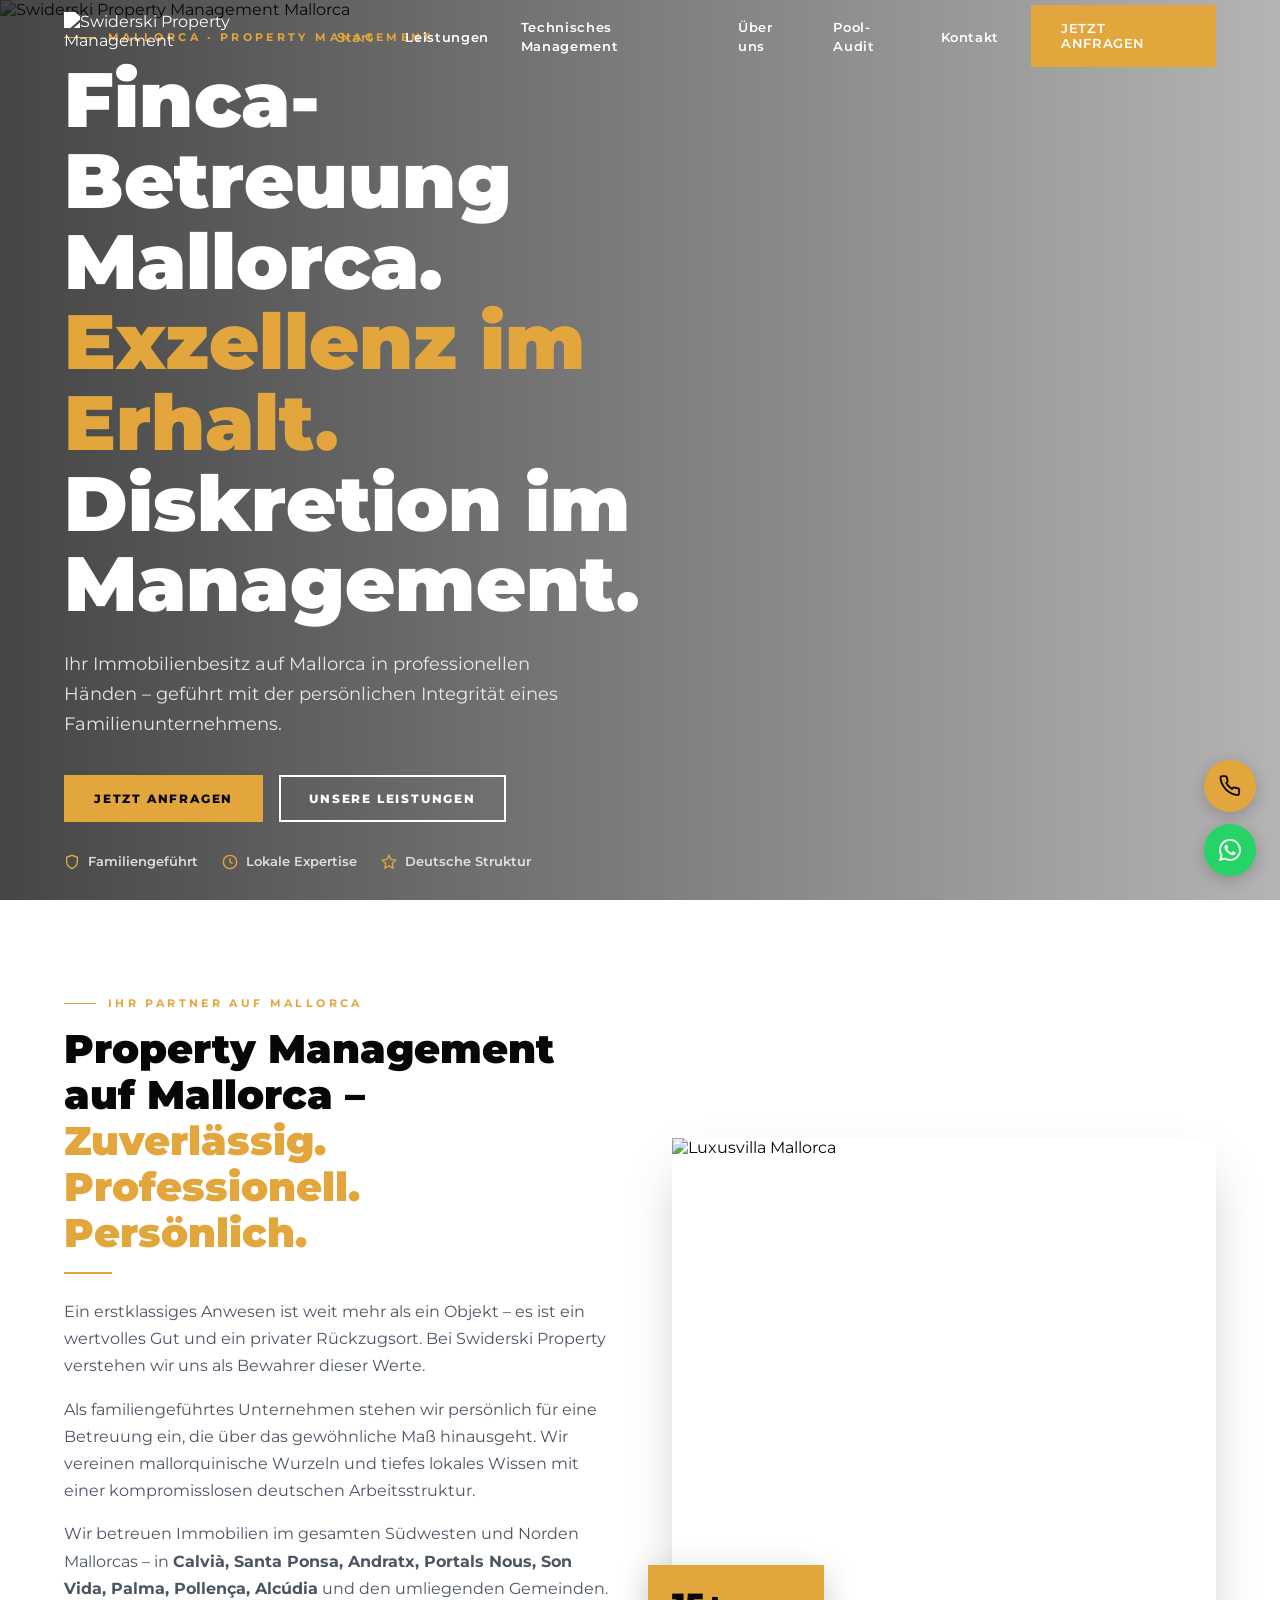
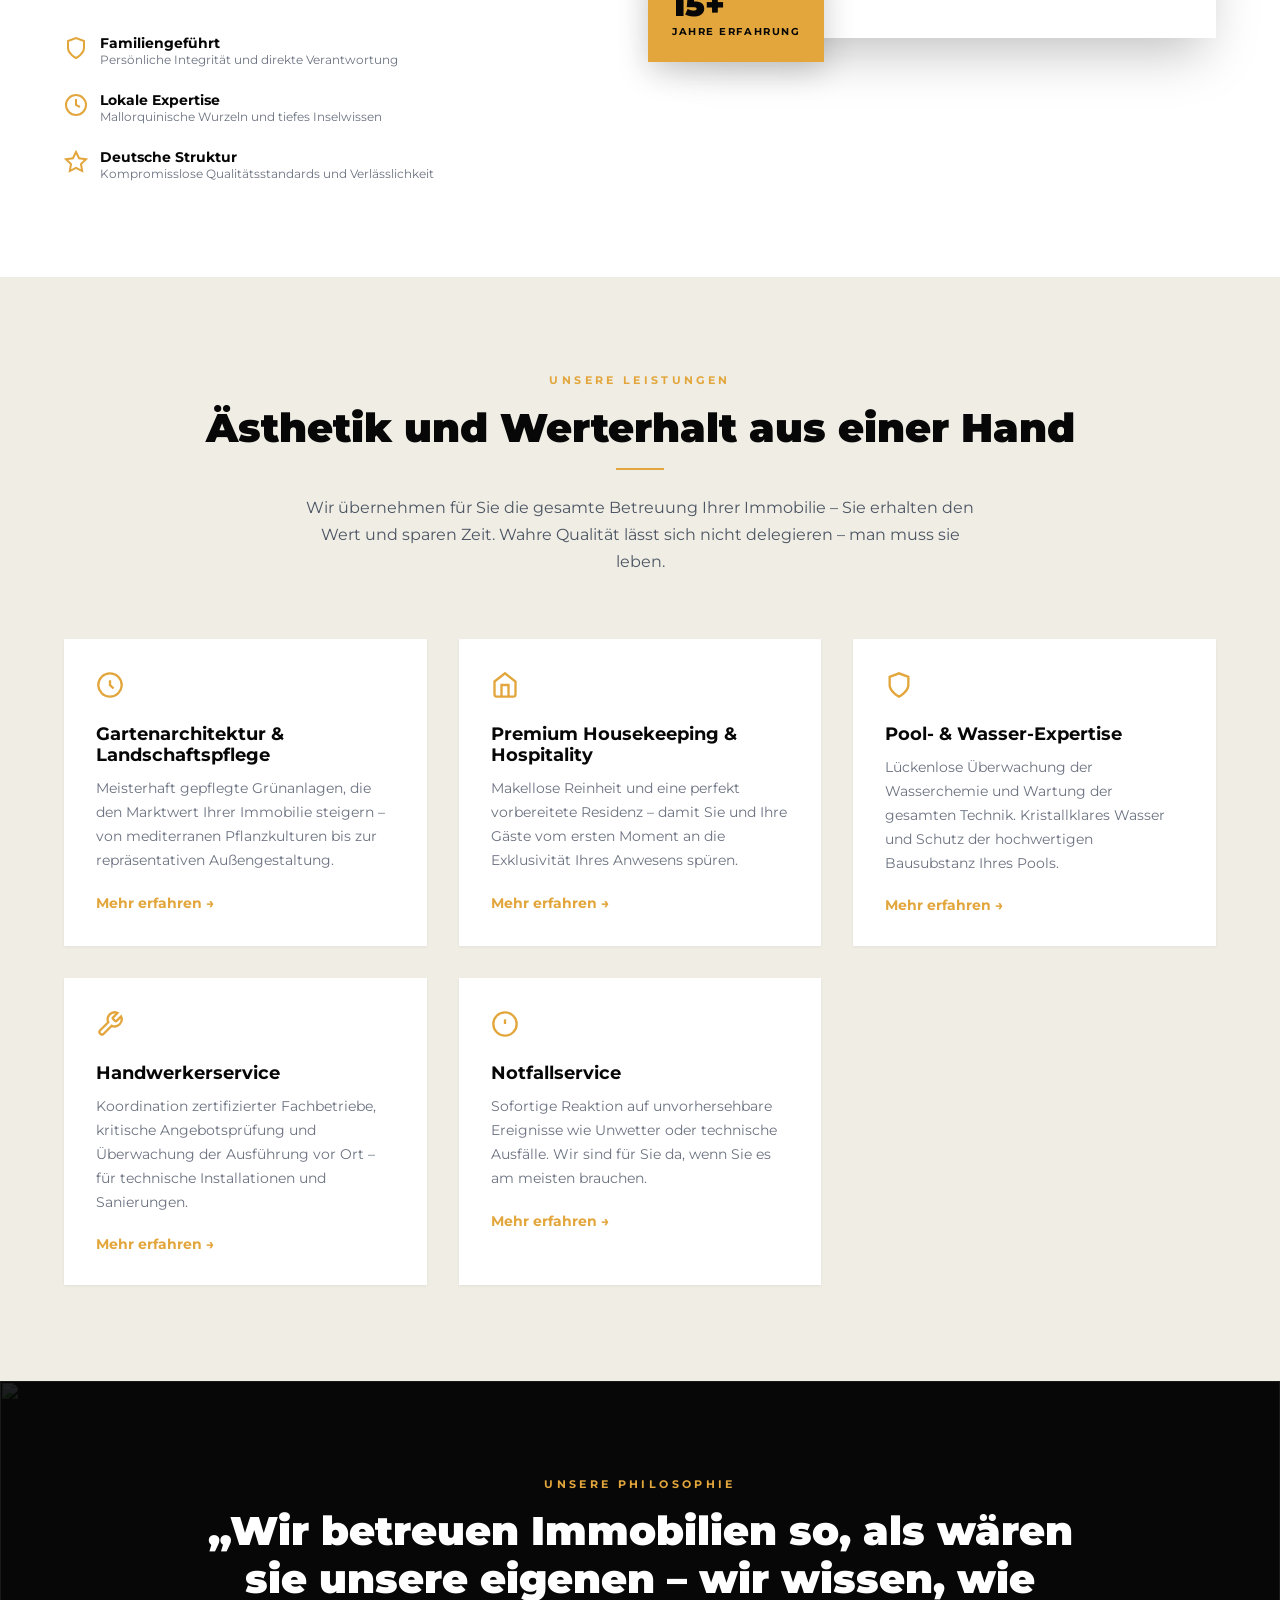
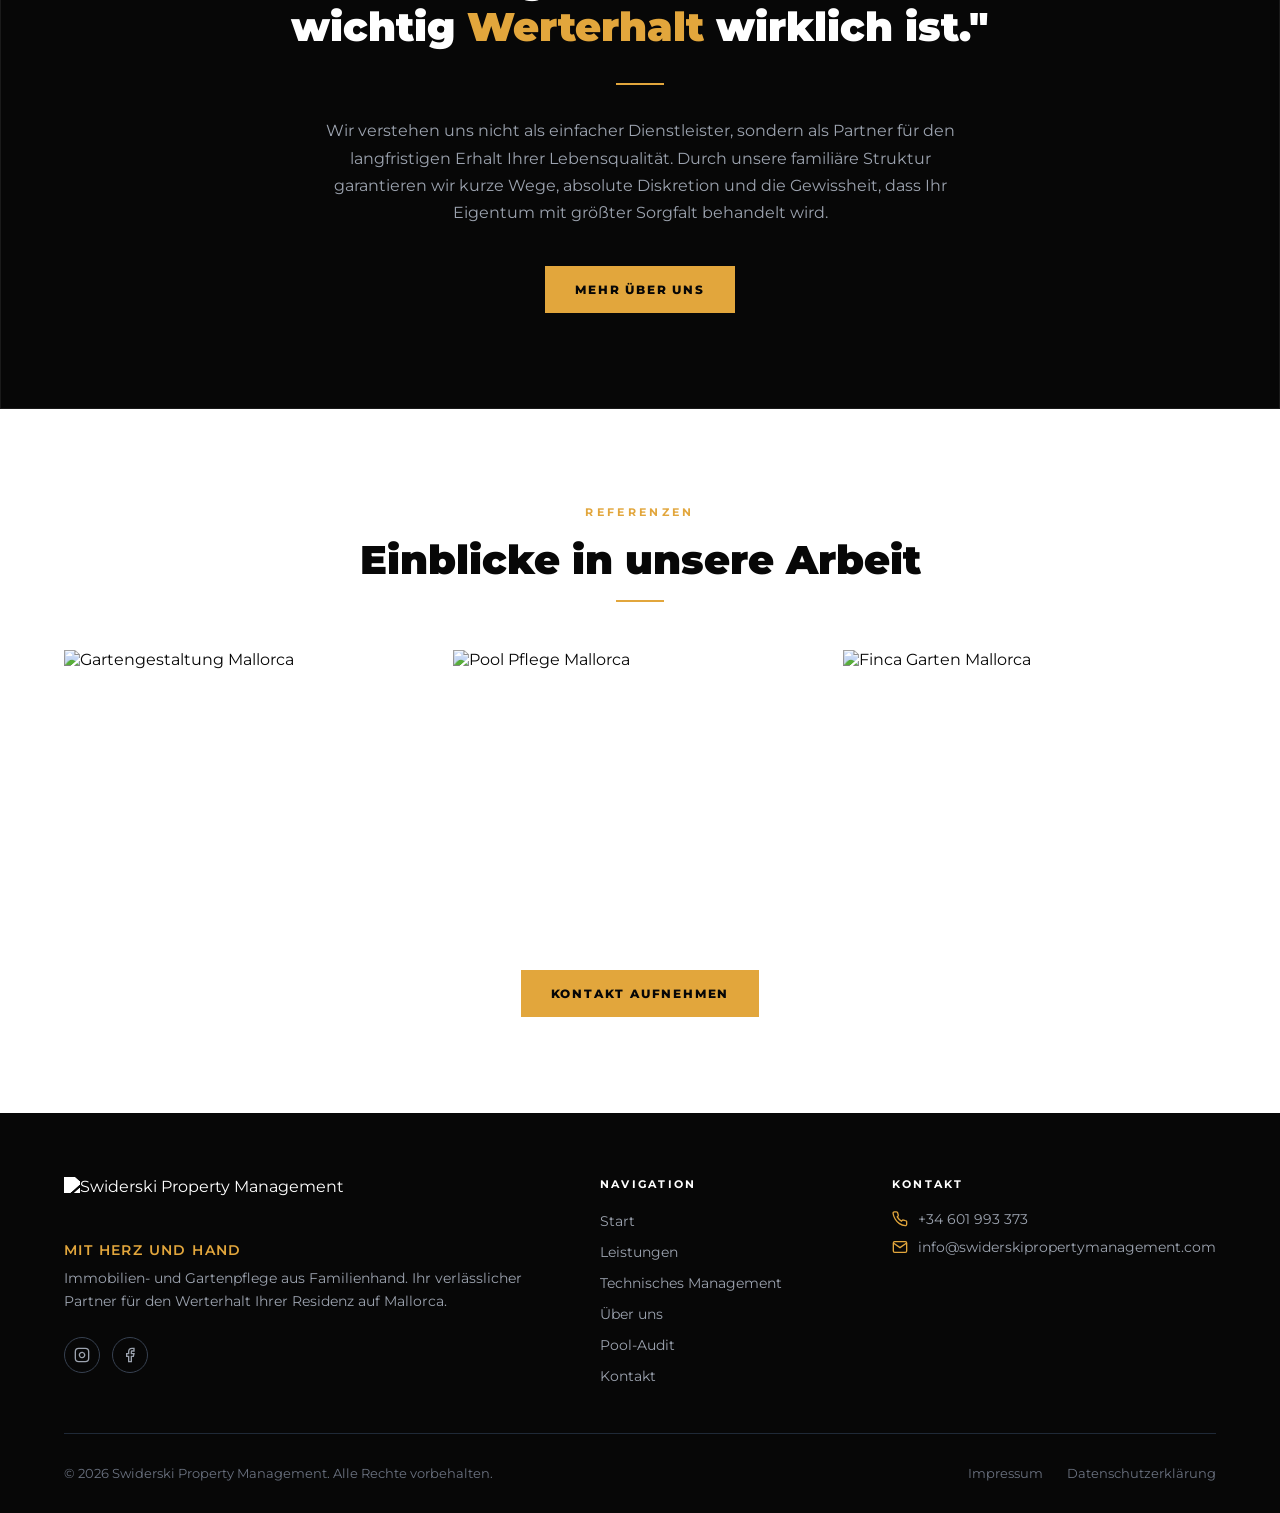
==== index.html @ 82fab389 "Initial commit: Statische HTML-Website finca-betreuung-mallorca.com Alle 8 Seiten (Startseite, Leist" ====
<!DOCTYPE html>
<html lang="de">
<head>
  <meta charset="UTF-8">
  <meta name="viewport" content="width=device-width, initial-scale=1.0">
  <title>Finca-Betreuung Mallorca – Swiderski Property Management</title>
  <meta name="description" content="Finca-Betreuung &amp; Immobilienpflege auf Mallorca. Pool-Inspektion, Gartenpflege, Hausbetreuung in Calvià, Santa Ponsa, Andratx, Portals Nous, Son Vida &amp; Palma – familiengeführt, persönlich, zuverlässig.">
  <link rel="canonical" href="https://finca-betreuung-mallorca.com/">
  <meta property="og:title" content="Finca-Betreuung Mallorca – Swiderski Property Management">
  <meta property="og:description" content="Ihr Immobilienbesitz auf Mallorca in professionellen Händen. Finca-Betreuung, Pool-Inspektion, Gartenpflege – familiengeführt, persönlich, zuverlässig.">
  <meta property="og:type" content="website">
  <meta property="og:url" content="https://finca-betreuung-mallorca.com/">
  <meta property="og:image" content="https://d2xsxph8kpxj0f.cloudfront.net/109596310/XtgL4MpxDXR7ioXn4BUX5T/villa_aerial_8b5bee56.jpg">
  <meta name="robots" content="index, follow">
  <link rel="stylesheet" href="css/style.css">
  <script async src="https://www.googletagmanager.com/gtag/js?id=G-KBL3WXLN86"></script>
  <script>window.dataLayer=window.dataLayer||[];function gtag(){dataLayer.push(arguments);}gtag('js',new Date());gtag('config','G-KBL3WXLN86');</script>
</head>
<body>
  <nav id="main-nav" class="nav nav-transparent">
    <div class="nav-inner">
      <a href="/" class="nav-logo"><img src="https://d2xsxph8kpxj0f.cloudfront.net/109596310/XtgL4MpxDXR7ioXn4BUX5T/swiderski_logo_final_77d47087.png" alt="Swiderski Property Management" id="nav-logo-img" style="filter:brightness(0) invert(1);"></a>
      <ul class="nav-links">
        <li><a href="/" class="active">Start</a></li>
        <li><a href="/leistungen">Leistungen</a></li>
        <li><a href="/technisches-management">Technisches Management</a></li>
        <li><a href="/ueber-uns">Über uns</a></li>
        <li><a href="/pool-audit">Pool-Audit</a></li>
        <li><a href="/kontakt">Kontakt</a></li>
        <li class="nav-cta"><a href="/kontakt" class="btn-primary">Jetzt anfragen</a></li>
      </ul>
      <button class="nav-hamburger" id="nav-hamburger" aria-label="Menü öffnen"><span></span><span></span><span></span></button>
    </div>
  </nav>
  <div class="nav-mobile" id="nav-mobile">
    <button class="nav-mobile-close" id="nav-mobile-close">&times;</button>
    <a href="/">Start</a><a href="/leistungen">Leistungen</a><a href="/technisches-management">Technisches Management</a><a href="/ueber-uns">Über uns</a><a href="/pool-audit">Pool-Audit</a><a href="/kontakt">Kontakt</a>
    <a href="/kontakt" class="btn-primary" style="margin-top:16px;">Jetzt anfragen</a>
  </div>

  <section class="hero-full">
    <div class="hero-bg"><img src="https://d2xsxph8kpxj0f.cloudfront.net/109596310/XtgL4MpxDXR7ioXn4BUX5T/villa_aerial_8b5bee56.jpg" alt="Swiderski Property Management Mallorca" loading="eager"></div>
    <div class="hero-overlay"></div>
    <div class="hero-content container">
      <div style="max-width:640px;">
        <p class="eyebrow eyebrow-line">Mallorca · Property Management</p>
        <h1>Finca-Betreuung Mallorca. <span class="gold">Exzellenz im Erhalt.</span> Diskretion im Management.</h1>
        <p class="hero-sub">Ihr Immobilienbesitz auf Mallorca in professionellen Händen – geführt mit der persönlichen Integrität eines Familienunternehmens.</p>
        <div class="hero-buttons">
          <a href="/kontakt" class="btn-primary">Jetzt anfragen</a>
          <a href="/leistungen" class="btn-outline">Unsere Leistungen</a>
        </div>
        <div class="hero-badges">
          <div class="hero-badge"><svg width="16" height="16" fill="none" stroke="#E2A63C" stroke-width="2" viewBox="0 0 24 24"><path d="M12 22s8-4 8-10V5l-8-3-8 3v7c0 6 8 10 8 10z"/></svg> Familiengeführt</div>
          <div class="hero-badge"><svg width="16" height="16" fill="none" stroke="#E2A63C" stroke-width="2" viewBox="0 0 24 24"><circle cx="12" cy="12" r="10"/><polyline points="12 6 12 12 16 14"/></svg> Lokale Expertise</div>
          <div class="hero-badge"><svg width="16" height="16" fill="none" stroke="#E2A63C" stroke-width="2" viewBox="0 0 24 24"><polygon points="12 2 15.09 8.26 22 9.27 17 14.14 18.18 21.02 12 17.77 5.82 21.02 7 14.14 2 9.27 8.91 8.26 12 2"/></svg> Deutsche Struktur</div>
        </div>
      </div>
    </div>
  </section>

  <section style="padding:96px 0;background:#fff;">
    <div class="container">
      <div class="grid-2">
        <div class="fade-in-up">
          <p class="eyebrow eyebrow-line">Ihr Partner auf Mallorca</p>
          <h2 style="font-size:clamp(1.75rem,4vw,2.5rem);font-weight:900;color:#070707;line-height:1.15;margin-bottom:16px;">Property Management auf Mallorca – <span class="gold">Zuverlässig. Professionell. Persönlich.</span></h2>
          <span class="section-divider" style="display:block;margin-bottom:24px;"></span>
          <p style="color:#4b5563;line-height:1.7;margin-bottom:16px;">Ein erstklassiges Anwesen ist weit mehr als ein Objekt – es ist ein wertvolles Gut und ein privater Rückzugsort. Bei Swiderski Property verstehen wir uns als Bewahrer dieser Werte.</p>
          <p style="color:#4b5563;line-height:1.7;margin-bottom:16px;">Als familiengeführtes Unternehmen stehen wir persönlich für eine Betreuung ein, die über das gewöhnliche Maß hinausgeht. Wir vereinen mallorquinische Wurzeln und tiefes lokales Wissen mit einer kompromisslosen deutschen Arbeitsstruktur.</p>
          <p style="color:#4b5563;line-height:1.7;margin-bottom:32px;">Wir betreuen Immobilien im gesamten Südwesten und Norden Mallorcas – in <strong>Calvià, Santa Ponsa, Andratx, Portals Nous, Son Vida, Palma, Pollença, Alcúdia</strong> und den umliegenden Gemeinden.</p>
          <div style="display:flex;flex-wrap:wrap;gap:24px;">
            <div style="display:flex;align-items:flex-start;gap:12px;"><svg width="24" height="24" fill="none" stroke="#E2A63C" stroke-width="2" viewBox="0 0 24 24" style="flex-shrink:0;margin-top:2px;"><path d="M12 22s8-4 8-10V5l-8-3-8 3v7c0 6 8 10 8 10z"/></svg><div><p style="font-weight:700;font-size:.875rem;color:#070707;">Familiengeführt</p><p style="font-size:.75rem;color:#6b7280;">Persönliche Integrität und direkte Verantwortung</p></div></div>
            <div style="display:flex;align-items:flex-start;gap:12px;"><svg width="24" height="24" fill="none" stroke="#E2A63C" stroke-width="2" viewBox="0 0 24 24" style="flex-shrink:0;margin-top:2px;"><circle cx="12" cy="12" r="10"/><polyline points="12 6 12 12 16 14"/></svg><div><p style="font-weight:700;font-size:.875rem;color:#070707;">Lokale Expertise</p><p style="font-size:.75rem;color:#6b7280;">Mallorquinische Wurzeln und tiefes Inselwissen</p></div></div>
            <div style="display:flex;align-items:flex-start;gap:12px;"><svg width="24" height="24" fill="none" stroke="#E2A63C" stroke-width="2" viewBox="0 0 24 24" style="flex-shrink:0;margin-top:2px;"><polygon points="12 2 15.09 8.26 22 9.27 17 14.14 18.18 21.02 12 17.77 5.82 21.02 7 14.14 2 9.27 8.91 8.26 12 2"/></svg><div><p style="font-weight:700;font-size:.875rem;color:#070707;">Deutsche Struktur</p><p style="font-size:.75rem;color:#6b7280;">Kompromisslose Qualitätsstandards und Verlässlichkeit</p></div></div>
          </div>
        </div>
        <div class="fade-in" style="position:relative;">
          <img src="https://d2xsxph8kpxj0f.cloudfront.net/109596310/XtgL4MpxDXR7ioXn4BUX5T/villa_sea_fa6b3f0b.jpg" alt="Luxusvilla Mallorca" style="width:100%;height:500px;object-fit:cover;box-shadow:0 25px 50px -12px rgba(0,0,0,.25);">
          <div class="stat-badge"><p class="num">15+</p><p class="lbl">Jahre Erfahrung</p></div>
        </div>
      </div>
    </div>
  </section>

  <section style="padding:96px 0;background:#F0EDE4;">
    <div class="container">
      <div class="text-center fade-in-up" style="margin-bottom:64px;">
        <p class="eyebrow-plain" style="text-align:center;">Unsere Leistungen</p>
        <h2 style="font-size:clamp(1.75rem,4vw,2.5rem);font-weight:900;color:#070707;margin-bottom:16px;">Ästhetik und Werterhalt aus einer Hand</h2>
        <span class="section-divider" style="display:block;margin:0 auto 24px;"></span>
        <p style="color:#4b5563;max-width:672px;margin:0 auto;line-height:1.7;">Wir übernehmen für Sie die gesamte Betreuung Ihrer Immobilie – Sie erhalten den Wert und sparen Zeit. Wahre Qualität lässt sich nicht delegieren – man muss sie leben.</p>
      </div>
      <div class="grid-3">
        <div class="service-card fade-in-up"><div class="icon"><svg width="28" height="28" fill="none" stroke="#E2A63C" stroke-width="2" viewBox="0 0 24 24"><path d="M12 2a10 10 0 0 1 0 20A10 10 0 0 1 12 2z"/><path d="M12 8v4l3 3"/></svg></div><h3>Gartenarchitektur &amp; Landschaftspflege</h3><p>Meisterhaft gepflegte Grünanlagen, die den Marktwert Ihrer Immobilie steigern – von mediterranen Pflanzkulturen bis zur repräsentativen Außengestaltung.</p><a href="/leistungen" class="link">Mehr erfahren →</a></div>
        <div class="service-card fade-in-up" style="transition-delay:.1s;"><div class="icon"><svg width="28" height="28" fill="none" stroke="#E2A63C" stroke-width="2" viewBox="0 0 24 24"><path d="M3 9l9-7 9 7v11a2 2 0 0 1-2 2H5a2 2 0 0 1-2-2z"/><polyline points="9 22 9 12 15 12 15 22"/></svg></div><h3>Premium Housekeeping &amp; Hospitality</h3><p>Makellose Reinheit und eine perfekt vorbereitete Residenz – damit Sie und Ihre Gäste vom ersten Moment an die Exklusivität Ihres Anwesens spüren.</p><a href="/leistungen" class="link">Mehr erfahren →</a></div>
        <div class="service-card fade-in-up" style="transition-delay:.2s;"><div class="icon"><svg width="28" height="28" fill="none" stroke="#E2A63C" stroke-width="2" viewBox="0 0 24 24"><path d="M12 22s8-4 8-10V5l-8-3-8 3v7c0 6 8 10 8 10z"/></svg></div><h3>Pool- &amp; Wasser-Expertise</h3><p>Lückenlose Überwachung der Wasserchemie und Wartung der gesamten Technik. Kristallklares Wasser und Schutz der hochwertigen Bausubstanz Ihres Pools.</p><a href="/leistungen" class="link">Mehr erfahren →</a></div>
        <div class="service-card fade-in-up" style="transition-delay:.3s;"><div class="icon"><svg width="28" height="28" fill="none" stroke="#E2A63C" stroke-width="2" viewBox="0 0 24 24"><path d="M14.7 6.3a1 1 0 0 0 0 1.4l1.6 1.6a1 1 0 0 0 1.4 0l3.77-3.77a6 6 0 0 1-7.94 7.94l-6.91 6.91a2.12 2.12 0 0 1-3-3l6.91-6.91a6 6 0 0 1 7.94-7.94l-3.76 3.76z"/></svg></div><h3>Handwerkerservice</h3><p>Koordination zertifizierter Fachbetriebe, kritische Angebotsprüfung und Überwachung der Ausführung vor Ort – für technische Installationen und Sanierungen.</p><a href="/technisches-management" class="link">Mehr erfahren →</a></div>
        <div class="service-card fade-in-up" style="transition-delay:.4s;"><div class="icon"><svg width="28" height="28" fill="none" stroke="#E2A63C" stroke-width="2" viewBox="0 0 24 24"><circle cx="12" cy="12" r="10"/><line x1="12" y1="8" x2="12" y2="12"/><line x1="12" y1="16" x2="12.01" y2="16"/></svg></div><h3>Notfallservice</h3><p>Sofortige Reaktion auf unvorhersehbare Ereignisse wie Unwetter oder technische Ausfälle. Wir sind für Sie da, wenn Sie es am meisten brauchen.</p><a href="/technisches-management" class="link">Mehr erfahren →</a></div>
      </div>
    </div>
  </section>

  <section style="padding:96px 0;background:#070707;position:relative;overflow:hidden;">
    <div style="position:absolute;inset:0;opacity:.1;"><img src="https://d2xsxph8kpxj0f.cloudfront.net/109596310/XtgL4MpxDXR7ioXn4BUX5T/finca_garden_bf42956f.jpg" alt="" style="width:100%;height:100%;object-fit:cover;"></div>
    <div class="container text-center" style="position:relative;">
      <p class="eyebrow-plain" style="text-align:center;">Unsere Philosophie</p>
      <blockquote style="font-size:clamp(1.5rem,4vw,2.5rem);font-weight:900;color:#fff;line-height:1.2;max-width:896px;margin:0 auto 32px;font-style:normal;">„Wir betreuen Immobilien so, als wären sie unsere eigenen – wir wissen, wie wichtig <span class="gold">Werterhalt</span> wirklich ist."</blockquote>
      <span class="section-divider" style="display:block;margin:0 auto 32px;"></span>
      <p style="color:#9ca3af;max-width:672px;margin:0 auto 40px;line-height:1.7;">Wir verstehen uns nicht als einfacher Dienstleister, sondern als Partner für den langfristigen Erhalt Ihrer Lebensqualität. Durch unsere familiäre Struktur garantieren wir kurze Wege, absolute Diskretion und die Gewissheit, dass Ihr Eigentum mit größter Sorgfalt behandelt wird.</p>
      <a href="/ueber-uns" class="btn-primary">Mehr über uns</a>
    </div>
  </section>

  <section style="padding:96px 0;background:#fff;">
    <div class="container">
      <div class="text-center fade-in-up" style="margin-bottom:48px;">
        <p class="eyebrow-plain" style="text-align:center;">Referenzen</p>
        <h2 style="font-size:clamp(1.75rem,4vw,2.5rem);font-weight:900;color:#070707;margin-bottom:16px;">Einblicke in unsere Arbeit</h2>
        <span class="section-divider" style="display:block;margin:0 auto;"></span>
      </div>
      <div class="gallery-grid">
        <div class="gallery-item fade-in"><img src="https://d2xsxph8kpxj0f.cloudfront.net/109596310/XtgL4MpxDXR7ioXn4BUX5T/garden_landscape_7927a66e.jpg" alt="Gartengestaltung Mallorca"></div>
        <div class="gallery-item fade-in" style="transition-delay:.1s;"><img src="https://d2xsxph8kpxj0f.cloudfront.net/109596310/XtgL4MpxDXR7ioXn4BUX5T/pool_clean_after_8a424831.jpg" alt="Pool Pflege Mallorca"></div>
        <div class="gallery-item fade-in" style="transition-delay:.2s;"><img src="https://d2xsxph8kpxj0f.cloudfront.net/109596310/XtgL4MpxDXR7ioXn4BUX5T/finca_garden_bf42956f.jpg" alt="Finca Garten Mallorca"></div>
      </div>
      <div class="text-center" style="margin-top:40px;"><a href="/kontakt" class="btn-primary">Kontakt aufnehmen</a></div>
    </div>
  </section>

  <footer>
    <div class="container">
      <div class="footer-grid">
        <div>
          <a href="/"><img src="https://d2xsxph8kpxj0f.cloudfront.net/109596310/XtgL4MpxDXR7ioXn4BUX5T/swiderski_logo_final_77d47087.png" alt="Swiderski Property Management" style="filter:brightness(0) invert(1);height:48px;margin-bottom:16px;"></a>
          <p style="color:#E2A63C;font-weight:600;font-size:.875rem;letter-spacing:.1em;text-transform:uppercase;margin-bottom:8px;">Mit Herz und Hand</p>
          <p class="footer-tagline">Immobilien- und Gartenpflege aus Familienhand. Ihr verlässlicher Partner für den Werterhalt Ihrer Residenz auf Mallorca.</p>
          <div class="footer-social">
            <a href="https://www.instagram.com/swiderski_property_management?igsh=N29nZWk1b214dGVw" target="_blank" rel="noopener noreferrer" aria-label="Instagram"><svg width="16" height="16" fill="none" stroke="currentColor" stroke-width="2" viewBox="0 0 24 24"><rect x="2" y="2" width="20" height="20" rx="5" ry="5"/><path d="M16 11.37A4 4 0 1 1 12.63 8 4 4 0 0 1 16 11.37z"/><line x1="17.5" y1="6.5" x2="17.51" y2="6.5"/></svg></a>
            <a href="https://www.facebook.com/share/18ZPxqZezo/?mibextid=wwXIfr" target="_blank" rel="noopener noreferrer" aria-label="Facebook"><svg width="16" height="16" fill="none" stroke="currentColor" stroke-width="2" viewBox="0 0 24 24"><path d="M18 2h-3a5 5 0 0 0-5 5v3H7v4h3v8h4v-8h3l1-4h-4V7a1 1 0 0 1 1-1h3z"/></svg></a>
          </div>
        </div>
        <div>
          <p class="footer-heading">Navigation</p>
          <ul class="footer-links"><li><a href="/">Start</a></li><li><a href="/leistungen">Leistungen</a></li><li><a href="/technisches-management">Technisches Management</a></li><li><a href="/ueber-uns">Über uns</a></li><li><a href="/pool-audit">Pool-Audit</a></li><li><a href="/kontakt">Kontakt</a></li></ul>
        </div>
        <div>
          <p class="footer-heading">Kontakt</p>
          <div class="footer-contact-item"><svg width="16" height="16" fill="none" stroke="#E2A63C" stroke-width="2" viewBox="0 0 24 24"><path d="M22 16.92v3a2 2 0 0 1-2.18 2 19.79 19.79 0 0 1-8.63-3.07A19.5 19.5 0 0 1 4.69 12 19.79 19.79 0 0 1 1.61 3.4 2 2 0 0 1 3.6 1.22h3a2 2 0 0 1 2 1.72c.127.96.361 1.903.7 2.81a2 2 0 0 1-.45 2.11L7.91 8.8a16 16 0 0 0 6.29 6.29l.95-.95a2 2 0 0 1 2.11-.45c.907.339 1.85.573 2.81.7A2 2 0 0 1 22 16.92z"/></svg><a href="tel:+34601993373">+34 601 993 373</a></div>
          <div class="footer-contact-item"><svg width="16" height="16" fill="none" stroke="#E2A63C" stroke-width="2" viewBox="0 0 24 24"><path d="M4 4h16c1.1 0 2 .9 2 2v12c0 1.1-.9 2-2 2H4c-1.1 0-2-.9-2-2V6c0-1.1.9-2 2-2z"/><polyline points="22,6 12,13 2,6"/></svg><a href="mailto:info@swiderskipropertymanagement.com">info@swiderskipropertymanagement.com</a></div>
        </div>
      </div>
      <div class="footer-bottom">
        <p>&copy; 2026 Swiderski Property Management. Alle Rechte vorbehalten.</p>
        <div class="footer-bottom-links"><a href="/impressum">Impressum</a><a href="/datenschutz">Datenschutzerklärung</a></div>
      </div>
    </div>
  </footer>

  <div class="floating-buttons">
    <a href="tel:+34601993373" class="floating-btn floating-btn-phone" aria-label="Anrufen"><svg width="22" height="22" fill="none" stroke="#070707" stroke-width="2" viewBox="0 0 24 24"><path d="M22 16.92v3a2 2 0 0 1-2.18 2 19.79 19.79 0 0 1-8.63-3.07A19.5 19.5 0 0 1 4.69 12 19.79 19.79 0 0 1 1.61 3.4 2 2 0 0 1 3.6 1.22h3a2 2 0 0 1 2 1.72c.127.96.361 1.903.7 2.81a2 2 0 0 1-.45 2.11L7.91 8.8a16 16 0 0 0 6.29 6.29l.95-.95a2 2 0 0 1 2.11-.45c.907.339 1.85.573 2.81.7A2 2 0 0 1 22 16.92z"/></svg></a>
    <a href="https://wa.me/34601993373" target="_blank" rel="noopener noreferrer" class="floating-btn floating-btn-whatsapp" aria-label="WhatsApp"><svg width="22" height="22" fill="#fff" viewBox="0 0 24 24"><path d="M17.472 14.382c-.297-.149-1.758-.867-2.03-.967-.273-.099-.471-.148-.67.15-.197.297-.767.966-.94 1.164-.173.199-.347.223-.644.075-.297-.15-1.255-.463-2.39-1.475-.883-.788-1.48-1.761-1.653-2.059-.173-.297-.018-.458.13-.606.134-.133.298-.347.446-.52.149-.174.198-.298.298-.497.099-.198.05-.371-.025-.52-.075-.149-.669-1.612-.916-2.207-.242-.579-.487-.5-.669-.51-.173-.008-.371-.01-.57-.01-.198 0-.52.074-.792.372-.272.297-1.04 1.016-1.04 2.479 0 1.462 1.065 2.875 1.213 3.074.149.198 2.096 3.2 5.077 4.487.709.306 1.262.489 1.694.625.712.227 1.36.195 1.871.118.571-.085 1.758-.719 2.006-1.413.248-.694.248-1.289.173-1.413-.074-.124-.272-.198-.57-.347m-5.421 7.403h-.004a9.87 9.87 0 0 1-5.031-1.378l-.361-.214-3.741.982.998-3.648-.235-.374a9.86 9.86 0 0 1-1.51-5.26c.001-5.45 4.436-9.884 9.888-9.884 2.64 0 5.122 1.03 6.988 2.898a9.825 9.825 0 0 1 2.893 6.994c-.003 5.45-4.437 9.884-9.885 9.884m8.413-18.297A11.815 11.815 0 0 0 12.05 0C5.495 0 .16 5.335.157 11.892c0 2.096.547 4.142 1.588 5.945L.057 24l6.305-1.654a11.882 11.882 0 0 0 5.683 1.448h.005c6.554 0 11.89-5.335 11.893-11.893a11.821 11.821 0 0 0-3.48-8.413z"/></svg></a>
  </div>

  <script src="js/main.js"></script>
</body>
</html>
---- css/style.css ----
/* ============================================================
   SWIDERSKI PROPERTY MANAGEMENT – GLOBAL STYLES
   Fonts: Montserrat (Google Fonts)
   Colors: #070707 (dark), #E2A63C (gold), #F0EDE4 (cream), white
   ============================================================ */

@import url('https://fonts.googleapis.com/css2?family=Montserrat:wght@400;500;600;700;800;900&display=swap');

*, *::before, *::after { box-sizing: border-box; margin: 0; padding: 0; }
html { scroll-behavior: smooth; }
body { font-family: 'Montserrat', sans-serif; color: #070707; background: #fff; -webkit-font-smoothing: antialiased; }
img { display: block; max-width: 100%; }
a { text-decoration: none; color: inherit; }

.container { width: 100%; max-width: 1200px; margin: 0 auto; padding: 0 24px; }

/* BUTTONS */
.btn-primary { display: inline-block; background: #E2A63C; color: #070707; font-weight: 800; font-size: 0.75rem; letter-spacing: 0.15em; text-transform: uppercase; padding: 14px 28px; border: 2px solid #E2A63C; cursor: pointer; transition: background 0.2s, color 0.2s; font-family: 'Montserrat', sans-serif; }
.btn-primary:hover { background: #c8912e; border-color: #c8912e; }
.btn-outline { display: inline-block; background: transparent; color: #fff; font-weight: 800; font-size: 0.75rem; letter-spacing: 0.15em; text-transform: uppercase; padding: 14px 28px; border: 2px solid #fff; cursor: pointer; transition: background 0.2s, color 0.2s; }
.btn-outline:hover { background: #fff; color: #070707; }
.btn-outline-dark { display: inline-block; background: transparent; color: #070707; font-weight: 800; font-size: 0.75rem; letter-spacing: 0.15em; text-transform: uppercase; padding: 14px 28px; border: 2px solid #070707; cursor: pointer; transition: background 0.2s, color 0.2s; }
.btn-outline-dark:hover { background: #070707; color: #fff; }

/* DIVIDER */
.section-divider { width: 48px; height: 2px; background: #E2A63C; display: block; }

/* EYEBROW */
.eyebrow { color: #E2A63C; font-size: 0.7rem; font-weight: 700; letter-spacing: 0.3em; text-transform: uppercase; display: flex; align-items: center; gap: 12px; margin-bottom: 16px; }
.eyebrow-line::before { content: ''; display: inline-block; width: 32px; height: 1px; background: #E2A63C; flex-shrink: 0; }
.eyebrow-plain { color: #E2A63C; font-size: 0.7rem; font-weight: 700; letter-spacing: 0.3em; text-transform: uppercase; margin-bottom: 16px; display: block; }

/* NAVIGATION */
.nav { position: fixed; top: 0; left: 0; right: 0; z-index: 100; transition: background 0.3s, box-shadow 0.3s; }
.nav-inner { max-width: 1200px; margin: 0 auto; display: flex; align-items: center; justify-content: space-between; height: 72px; padding: 0 24px; }
.nav-logo img { height: 48px; width: auto; }
.nav-links { display: flex; align-items: center; gap: 32px; list-style: none; }
.nav-links a { font-size: 0.8rem; font-weight: 600; letter-spacing: 0.05em; transition: color 0.2s; }
.nav-transparent .nav-links a { color: #fff; }
.nav-transparent .nav-links a:hover, .nav-transparent .nav-links a.active { color: #E2A63C; }
.nav-scrolled { background: #fff; box-shadow: 0 2px 20px rgba(0,0,0,0.08); }
.nav-scrolled .nav-links a { color: #070707; }
.nav-scrolled .nav-links a:hover, .nav-scrolled .nav-links a.active { color: #E2A63C; }
.nav-solid { background: #fff; box-shadow: 0 2px 20px rgba(0,0,0,0.08); }
.nav-solid .nav-links a { color: #070707; }
.nav-solid .nav-links a:hover, .nav-solid .nav-links a.active { color: #E2A63C; }
.nav-hamburger { display: none; background: none; border: none; cursor: pointer; padding: 4px; flex-direction: column; gap: 5px; }
.nav-hamburger span { display: block; width: 24px; height: 2px; background: #fff; transition: background 0.2s; }
.nav-scrolled .nav-hamburger span, .nav-solid .nav-hamburger span { background: #070707; }
.nav-mobile { display: none; position: fixed; inset: 0; background: #070707; z-index: 200; flex-direction: column; align-items: center; justify-content: center; gap: 32px; }
.nav-mobile.open { display: flex; }
.nav-mobile a { color: #fff; font-size: 1.5rem; font-weight: 800; }
.nav-mobile a:hover { color: #E2A63C; }
.nav-mobile-close { position: absolute; top: 24px; right: 24px; background: none; border: none; color: #fff; font-size: 2rem; cursor: pointer; line-height: 1; }
@media (max-width: 768px) { .nav-links { display: none; } .nav-hamburger { display: flex; } }

/* HERO FULL */
.hero-full { position: relative; height: 100vh; min-height: 600px; display: flex; align-items: center; overflow: hidden; }
.hero-full .hero-bg { position: absolute; inset: 0; }
.hero-full .hero-bg img { width: 100%; height: 100%; object-fit: cover; }
.hero-full .hero-overlay { position: absolute; inset: 0; background: linear-gradient(to right, rgba(7,7,7,0.75) 0%, rgba(7,7,7,0.3) 100%); }
.hero-full .hero-content { position: relative; z-index: 1; }
.hero-full h1 { font-size: clamp(2.5rem, 6vw, 5rem); font-weight: 900; color: #fff; line-height: 1.05; margin-bottom: 24px; }
.hero-full .hero-sub { color: rgba(255,255,255,0.85); font-size: 1.1rem; max-width: 520px; line-height: 1.7; margin-bottom: 36px; }
.hero-buttons { display: flex; gap: 16px; flex-wrap: wrap; }
.hero-badges { display: flex; gap: 24px; flex-wrap: wrap; margin-top: 32px; }
.hero-badge { display: flex; align-items: center; gap: 8px; color: rgba(255,255,255,0.8); font-size: 0.8rem; font-weight: 600; }

/* HERO SUB-PAGE */
.hero-sub-page { position: relative; height: 60vh; min-height: 400px; display: flex; align-items: center; overflow: hidden; }
.hero-sub-page .hero-bg { position: absolute; inset: 0; }
.hero-sub-page .hero-bg img { width: 100%; height: 100%; object-fit: cover; }
.hero-sub-page .hero-overlay { position: absolute; inset: 0; background: rgba(0,0,0,0.65); }
.hero-sub-page .hero-content { position: relative; z-index: 1; }
.hero-sub-page h1 { font-size: clamp(2rem, 5vw, 4rem); font-weight: 900; color: #fff; line-height: 1.05; margin-bottom: 16px; }
.hero-sub-page .hero-sub { color: rgba(255,255,255,0.8); font-size: 1.1rem; max-width: 520px; }

/* SCROLL ANIMATIONS */
.fade-in-up { opacity: 0; transform: translateY(32px); transition: opacity 0.7s ease, transform 0.7s ease; }
.fade-in { opacity: 0; transition: opacity 0.7s ease; }
.fade-in-up.visible, .fade-in.visible { opacity: 1; transform: translateY(0); }

/* GRID */
.grid-2 { display: grid; grid-template-columns: 1fr 1fr; gap: 64px; align-items: center; }
.grid-3 { display: grid; grid-template-columns: repeat(3, 1fr); gap: 32px; }
.grid-2-3 { display: grid; grid-template-columns: 2fr 3fr; gap: 64px; align-items: start; }
@media (max-width: 1024px) {
  .grid-2, .grid-3, .grid-2-3 { grid-template-columns: 1fr; gap: 32px; }
  .lg-order-first { order: -1; }
  .lg-order-last { order: 1; }
}

/* CARD */
.service-card { background: #fff; padding: 32px; box-shadow: 0 1px 3px rgba(0,0,0,0.06); transition: box-shadow 0.2s; }
.service-card:hover { box-shadow: 0 8px 30px rgba(0,0,0,0.12); }
.service-card .icon { margin-bottom: 20px; }
.service-card h3 { font-size: 1.1rem; font-weight: 700; color: #070707; margin-bottom: 12px; }
.service-card p { color: #6b7280; font-size: 0.875rem; line-height: 1.7; margin-bottom: 20px; }
.service-card .link { display: inline-flex; align-items: center; gap: 8px; color: #E2A63C; font-size: 0.875rem; font-weight: 700; transition: gap 0.2s; }
.service-card .link:hover { gap: 12px; }

/* STAT BADGE */
.stat-badge { position: absolute; bottom: -24px; left: -24px; background: #E2A63C; color: #070707; padding: 24px; box-shadow: 0 8px 30px rgba(0,0,0,0.2); }
.stat-badge .num { font-size: 2rem; font-weight: 900; line-height: 1; }
.stat-badge .lbl { font-size: 0.65rem; font-weight: 700; letter-spacing: 0.15em; text-transform: uppercase; margin-top: 4px; }

/* BEFORE/AFTER SLIDER */
.ba-container { position: relative; width: 100%; max-width: 800px; margin: 0 auto; user-select: none; overflow: hidden; box-shadow: 0 20px 60px rgba(0,0,0,0.3); }
.ba-before img { display: block; width: 100%; height: 480px; object-fit: cover; }
.ba-after { position: absolute; top: 0; left: 0; width: 50%; height: 100%; overflow: hidden; }
.ba-after img { display: block; width: auto; min-width: 100%; max-width: none; height: 100%; object-fit: cover; object-position: left center; }
.ba-handle { position: absolute; top: 0; left: 50%; transform: translateX(-50%); width: 4px; height: 100%; background: #E2A63C; cursor: ew-resize; z-index: 10; }
.ba-handle-circle { position: absolute; top: 50%; left: 50%; transform: translate(-50%, -50%); width: 44px; height: 44px; background: #E2A63C; border-radius: 50%; display: flex; align-items: center; justify-content: center; }
.ba-handle-circle svg { color: #070707; }
.ba-label { position: absolute; bottom: 16px; background: rgba(7,7,7,0.7); color: #fff; font-size: 0.65rem; font-weight: 700; letter-spacing: 0.15em; text-transform: uppercase; padding: 6px 12px; }
.ba-label-before { left: 16px; }
.ba-label-after { right: 16px; }

/* CONTACT CARD */
.contact-card { display: flex; align-items: center; gap: 16px; padding: 16px; background: #F0EDE4; transition: background 0.2s; text-decoration: none; }
.contact-card:hover { background: rgba(226,166,60,0.1); }
.contact-icon { width: 40px; height: 40px; border-radius: 50%; background: #E2A63C; display: flex; align-items: center; justify-content: center; flex-shrink: 0; }

/* FOOTER */
footer { background: #070707; color: #fff; padding: 64px 0 32px; }
.footer-grid { display: grid; grid-template-columns: 2fr 1fr 1fr; gap: 48px; margin-bottom: 48px; }
.footer-logo img { height: 48px; margin-bottom: 16px; }
.footer-tagline { color: #9ca3af; font-size: 0.85rem; line-height: 1.7; margin-bottom: 24px; }
.footer-social { display: flex; gap: 12px; }
.footer-social a { width: 36px; height: 36px; border-radius: 50%; border: 1px solid #374151; display: flex; align-items: center; justify-content: center; color: #9ca3af; transition: border-color 0.2s, color 0.2s; }
.footer-social a:hover { border-color: #E2A63C; color: #E2A63C; }
.footer-heading { font-size: 0.7rem; font-weight: 700; letter-spacing: 0.2em; text-transform: uppercase; color: #fff; margin-bottom: 20px; }
.footer-links { list-style: none; display: flex; flex-direction: column; gap: 12px; }
.footer-links a { color: #9ca3af; font-size: 0.85rem; transition: color 0.2s; }
.footer-links a:hover { color: #E2A63C; }
.footer-contact-item { display: flex; align-items: center; gap: 10px; margin-bottom: 12px; }
.footer-contact-item a { color: #9ca3af; font-size: 0.85rem; transition: color 0.2s; }
.footer-contact-item a:hover { color: #E2A63C; }
.footer-bottom { border-top: 1px solid #1f2937; padding-top: 32px; display: flex; justify-content: space-between; align-items: center; flex-wrap: wrap; gap: 16px; }
.footer-bottom p { color: #6b7280; font-size: 0.8rem; }
.footer-bottom-links { display: flex; gap: 24px; }
.footer-bottom-links a { color: #6b7280; font-size: 0.8rem; transition: color 0.2s; }
.footer-bottom-links a:hover { color: #E2A63C; }
@media (max-width: 768px) { .footer-grid { grid-template-columns: 1fr; gap: 32px; } .footer-bottom { flex-direction: column; text-align: center; } }

/* FLOATING BUTTONS */
.floating-buttons { position: fixed; bottom: 24px; right: 24px; display: flex; flex-direction: column; gap: 12px; z-index: 50; }
.floating-btn { width: 52px; height: 52px; border-radius: 50%; display: flex; align-items: center; justify-content: center; box-shadow: 0 4px 16px rgba(0,0,0,0.2); transition: transform 0.2s; text-decoration: none; }
.floating-btn:hover { transform: scale(1.1); }
.floating-btn-phone { background: #E2A63C; }
.floating-btn-whatsapp { background: #25D366; }

/* GALLERY */
.gallery-grid { display: grid; grid-template-columns: repeat(3, 1fr); gap: 16px; }
.gallery-item { overflow: hidden; aspect-ratio: 4/3; }
.gallery-item img { width: 100%; height: 100%; object-fit: cover; transition: transform 0.5s ease; }
.gallery-item:hover img { transform: scale(1.05); }
@media (max-width: 640px) { .gallery-grid { grid-template-columns: repeat(2, 1fr); } }

/* CHECKLIST */
.checklist { list-style: none; display: flex; flex-direction: column; gap: 12px; }
.checklist li { display: flex; align-items: flex-start; gap: 12px; font-size: 0.9rem; line-height: 1.6; }
.check-circle { width: 20px; height: 20px; border-radius: 50%; background: #E2A63C; display: flex; align-items: center; justify-content: center; flex-shrink: 0; margin-top: 2px; }

/* FORM */
.form-label { display: block; font-size: 0.7rem; font-weight: 700; text-transform: uppercase; letter-spacing: 0.1em; color: #070707; margin-bottom: 8px; }
.form-input { width: 100%; border: 1px solid #e5e7eb; padding: 12px 16px; font-size: 0.875rem; font-family: 'Montserrat', sans-serif; outline: none; transition: border-color 0.2s; }
.form-input:focus { border-color: #E2A63C; }
textarea.form-input { resize: none; }

/* TIP BOX */
.tip-box { background: #fff; padding: 20px; border-left: 4px solid #E2A63C; margin-bottom: 32px; }
.tip-box .tip-title { font-size: 0.875rem; font-weight: 700; color: #070707; margin-bottom: 4px; }
.tip-box .tip-text { font-size: 0.875rem; color: #6b7280; }

/* QUOTE */
.quote-block { padding: 24px; border-left: 4px solid #E2A63C; margin-bottom: 24px; }
.quote-block.cream { background: #F0EDE4; }
.quote-block.white { background: #fff; }
.quote-block p { color: #070707; font-weight: 600; font-style: italic; line-height: 1.7; }

/* KOMPETENZEN CARD */
.kompetenz-card { background: #fff; padding: 32px; box-shadow: 0 1px 3px rgba(0,0,0,0.06); }
.kompetenz-card .icon { margin-bottom: 20px; }
.kompetenz-card h3 { font-size: 1.25rem; font-weight: 900; color: #070707; margin-bottom: 8px; }
.kompetenz-card .subtitle { color: #E2A63C; font-size: 0.875rem; font-weight: 600; margin-bottom: 16px; }
.kompetenz-card p { color: #6b7280; font-size: 0.875rem; line-height: 1.7; }

/* TRUST ITEMS */
.trust-items { display: flex; flex-direction: column; gap: 0; }
@media (min-width: 640px) { .trust-items { flex-direction: row; gap: 32px; } }
.trust-item { display: flex; align-items: flex-start; gap: 12px; }
.trust-item p.title { font-weight: 700; color: #070707; font-size: 0.875rem; }
.trust-item p.desc { color: #6b7280; font-size: 0.75rem; }

/* MISC */
.text-gold { color: #E2A63C; }
.gold { color: #E2A63C; }
.mt-2 { margin-top: 8px; }
.mt-4 { margin-top: 16px; }
.mt-6 { margin-top: 24px; }
.mt-8 { margin-top: 32px; }
.mt-10 { margin-top: 40px; }
.mb-2 { margin-bottom: 8px; }
.mb-4 { margin-bottom: 16px; }
.mb-6 { margin-bottom: 24px; }
.mb-8 { margin-bottom: 32px; }
.mb-10 { margin-bottom: 40px; }
.py-24 { padding-top: 96px; padding-bottom: 96px; }
.py-20 { padding-top: 80px; padding-bottom: 80px; }
.text-center { text-align: center; }
.mx-auto { margin-left: auto; margin-right: auto; }
.max-w-2xl { max-width: 672px; }
.max-w-3xl { max-width: 768px; }
.max-w-4xl { max-width: 896px; }
.max-w-xl { max-width: 576px; }
.max-w-sm { max-width: 384px; }
.relative { position: relative; }
.overflow-hidden { overflow: hidden; }
.w-full { width: 100%; }
.h-full { height: 100%; }
.object-cover { object-fit: cover; }
.object-top { object-position: top; }
.shadow-xl { box-shadow: 0 20px 25px -5px rgba(0,0,0,0.1), 0 10px 10px -5px rgba(0,0,0,0.04); }
.shadow-2xl { box-shadow: 0 25px 50px -12px rgba(0,0,0,0.25); }
.rounded-sm { border-radius: 2px; }
.rounded-full { border-radius: 9999px; }
.flex { display: flex; }
.flex-col { flex-direction: column; }
.items-center { align-items: center; }
.items-start { align-items: flex-start; }
.justify-center { justify-content: center; }
.justify-between { justify-content: space-between; }
.gap-2 { gap: 8px; }
.gap-3 { gap: 12px; }
.gap-4 { gap: 16px; }
.gap-6 { gap: 24px; }
.gap-8 { gap: 32px; }
.inline-flex { display: inline-flex; }
.font-black { font-weight: 900; }
.font-bold { font-weight: 700; }
.font-semibold { font-weight: 600; }
.text-sm { font-size: 0.875rem; }
.text-xs { font-size: 0.75rem; }
.text-lg { font-size: 1.125rem; }
.text-xl { font-size: 1.25rem; }
.text-2xl { font-size: 1.5rem; }
.text-3xl { font-size: 1.875rem; }
.text-4xl { font-size: 2.25rem; }
.text-white { color: #fff; }
.text-gray-400 { color: #9ca3af; }
.text-gray-500 { color: #6b7280; }
.text-gray-600 { color: #4b5563; }
.leading-tight { line-height: 1.25; }
.leading-relaxed { line-height: 1.7; }
.tracking-wider { letter-spacing: 0.05em; }
.tracking-widest { letter-spacing: 0.1em; }
.uppercase { text-transform: uppercase; }
.italic { font-style: italic; }
.bg-white { background: #fff; }
.bg-cream { background: #F0EDE4; }
.bg-dark { background: #070707; }
.border-l-4 { border-left-width: 4px; border-left-style: solid; }
.border-gold { border-color: #E2A63C; }
.space-y-3 > * + * { margin-top: 12px; }
.space-y-5 > * + * { margin-top: 20px; }
.space-y-6 > * + * { margin-top: 24px; }
.space-y-8 > * + * { margin-top: 32px; }
.pt-28 { padding-top: 112px; }
.pb-8 { padding-bottom: 32px; }
.px-6 { padding-left: 24px; padding-right: 24px; }
.block { display: block; }
.hidden { display: none; }
@media (min-width: 768px) { .md-block { display: block; } .md-hidden { display: none; } }
@media (max-width: 767px) { .md-hidden-mobile { display: none; } }
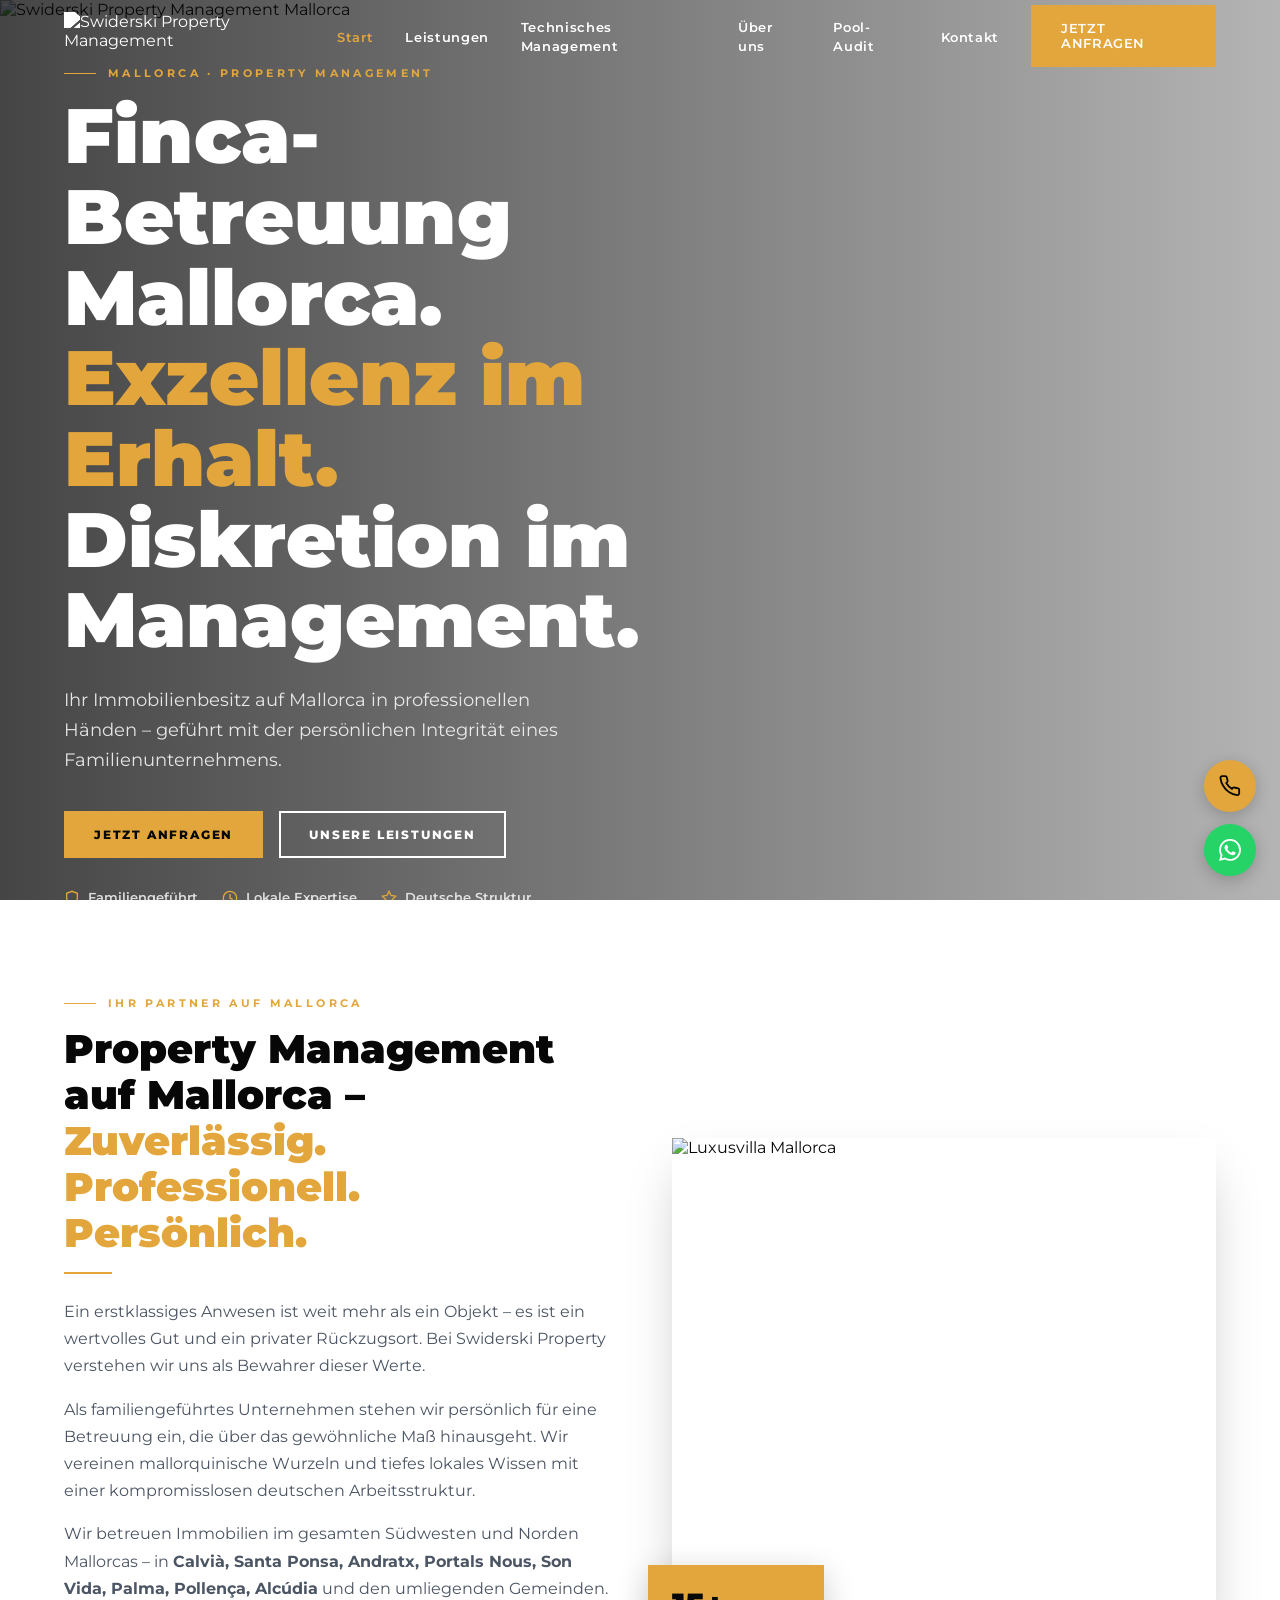
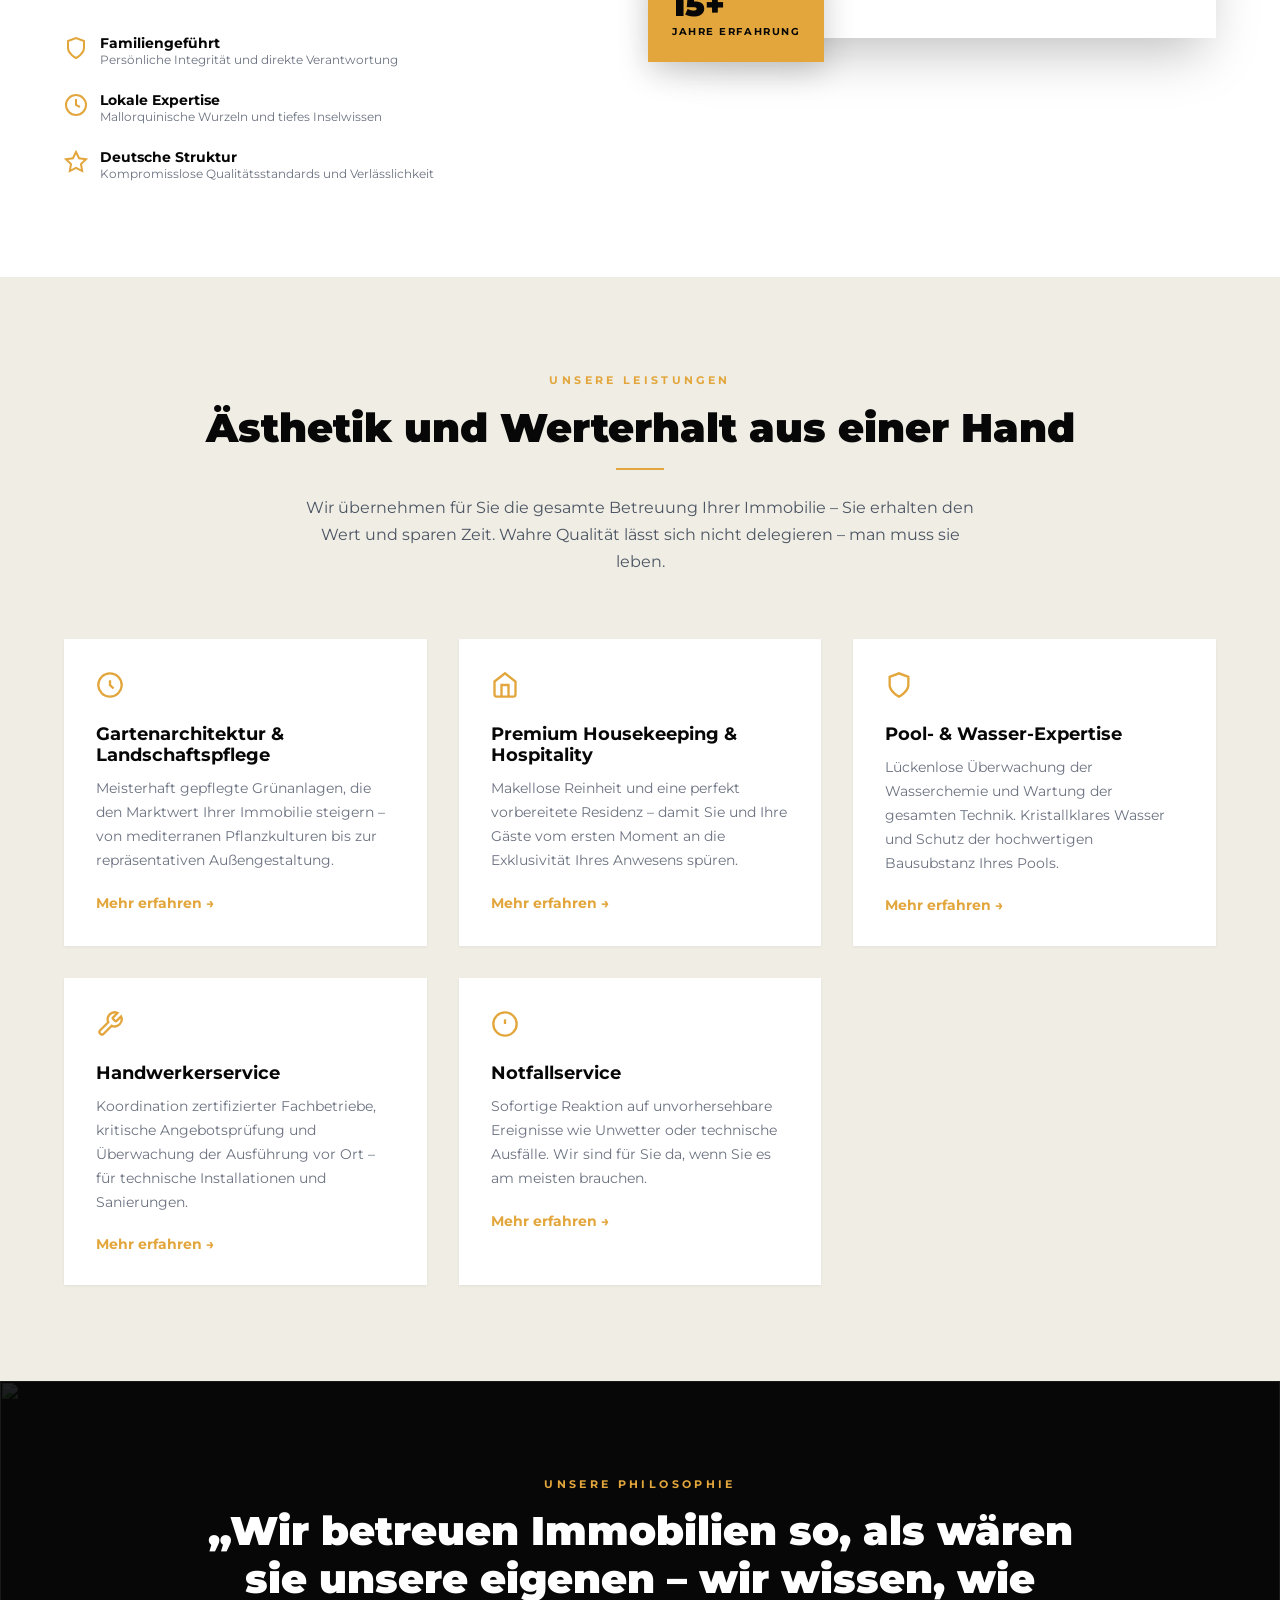
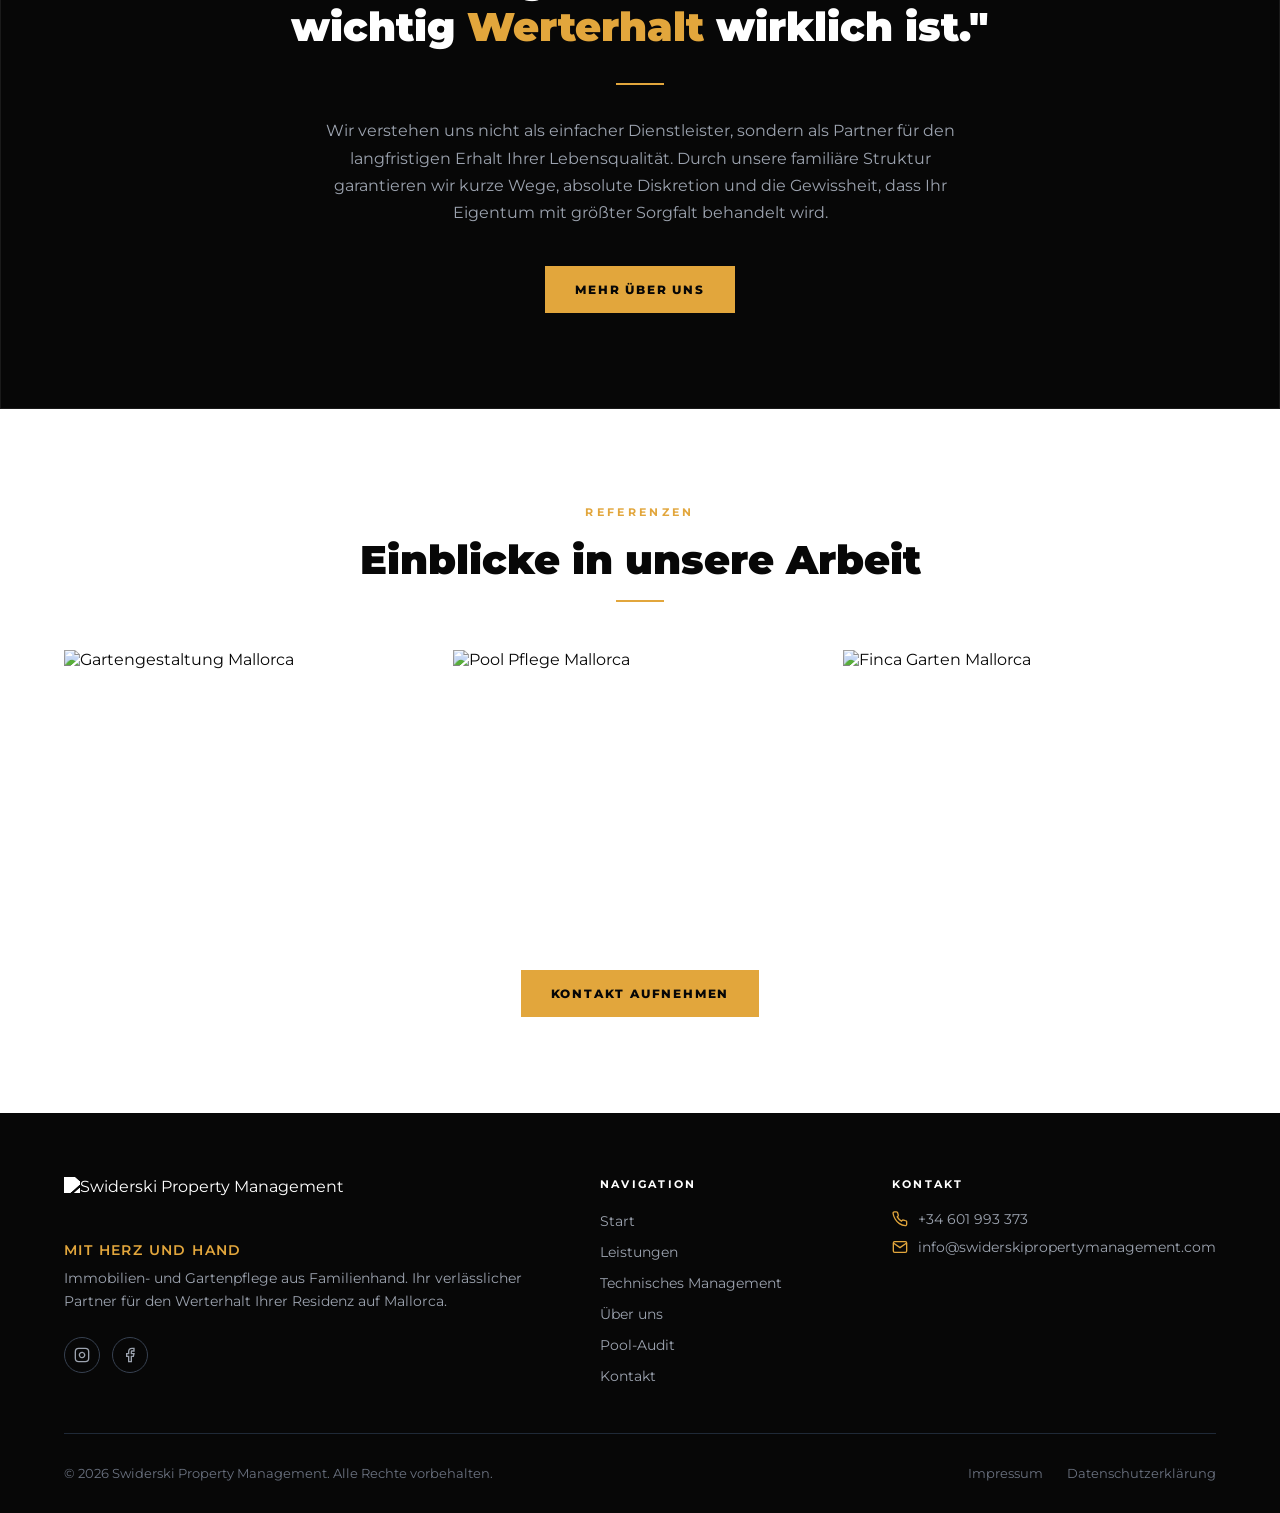
==== commit bc23bea1: "Fix: Relative Links für GitHub Pages + 404.html" ====
--- a/index.html
+++ b/index.html
@@ -19,23 +19,23 @@
 <body>
   <nav id="main-nav" class="nav nav-transparent">
     <div class="nav-inner">
-      <a href="/" class="nav-logo"><img src="https://d2xsxph8kpxj0f.cloudfront.net/109596310/XtgL4MpxDXR7ioXn4BUX5T/swiderski_logo_final_77d47087.png" alt="Swiderski Property Management" id="nav-logo-img" style="filter:brightness(0) invert(1);"></a>
+      <a href="./" class="nav-logo"><img src="https://d2xsxph8kpxj0f.cloudfront.net/109596310/XtgL4MpxDXR7ioXn4BUX5T/swiderski_logo_final_77d47087.png" alt="Swiderski Property Management" id="nav-logo-img" style="filter:brightness(0) invert(1);"></a>
       <ul class="nav-links">
-        <li><a href="/" class="active">Start</a></li>
-        <li><a href="/leistungen">Leistungen</a></li>
-        <li><a href="/technisches-management">Technisches Management</a></li>
-        <li><a href="/ueber-uns">Über uns</a></li>
-        <li><a href="/pool-audit">Pool-Audit</a></li>
-        <li><a href="/kontakt">Kontakt</a></li>
-        <li class="nav-cta"><a href="/kontakt" class="btn-primary">Jetzt anfragen</a></li>
+        <li><a href="./" class="active">Start</a></li>
+        <li><a href="./leistungen/">Leistungen</a></li>
+        <li><a href="./technisches-management/">Technisches Management</a></li>
+        <li><a href="./ueber-uns/">Über uns</a></li>
+        <li><a href="./pool-audit/">Pool-Audit</a></li>
+        <li><a href="./kontakt/">Kontakt</a></li>
+        <li class="nav-cta"><a href="./kontakt/" class="btn-primary">Jetzt anfragen</a></li>
       </ul>
       <button class="nav-hamburger" id="nav-hamburger" aria-label="Menü öffnen"><span></span><span></span><span></span></button>
     </div>
   </nav>
   <div class="nav-mobile" id="nav-mobile">
     <button class="nav-mobile-close" id="nav-mobile-close">&times;</button>
-    <a href="/">Start</a><a href="/leistungen">Leistungen</a><a href="/technisches-management">Technisches Management</a><a href="/ueber-uns">Über uns</a><a href="/pool-audit">Pool-Audit</a><a href="/kontakt">Kontakt</a>
-    <a href="/kontakt" class="btn-primary" style="margin-top:16px;">Jetzt anfragen</a>
+    <a href="./">Start</a><a href="./leistungen/">Leistungen</a><a href="./technisches-management/">Technisches Management</a><a href="./ueber-uns/">Über uns</a><a href="./pool-audit/">Pool-Audit</a><a href="./kontakt/">Kontakt</a>
+    <a href="./kontakt/" class="btn-primary" style="margin-top:16px;">Jetzt anfragen</a>
   </div>
 
   <section class="hero-full">
@@ -47,8 +47,8 @@
         <h1>Finca-Betreuung Mallorca. <span class="gold">Exzellenz im Erhalt.</span> Diskretion im Management.</h1>
         <p class="hero-sub">Ihr Immobilienbesitz auf Mallorca in professionellen Händen – geführt mit der persönlichen Integrität eines Familienunternehmens.</p>
         <div class="hero-buttons">
-          <a href="/kontakt" class="btn-primary">Jetzt anfragen</a>
-          <a href="/leistungen" class="btn-outline">Unsere Leistungen</a>
+          <a href="./kontakt/" class="btn-primary">Jetzt anfragen</a>
+          <a href="./leistungen/" class="btn-outline">Unsere Leistungen</a>
         </div>
         <div class="hero-badges">
           <div class="hero-badge"><svg width="16" height="16" fill="none" stroke="#E2A63C" stroke-width="2" viewBox="0 0 24 24"><path d="M12 22s8-4 8-10V5l-8-3-8 3v7c0 6 8 10 8 10z"/></svg> Familiengeführt</div>
@@ -92,11 +92,11 @@
         <p style="color:#4b5563;max-width:672px;margin:0 auto;line-height:1.7;">Wir übernehmen für Sie die gesamte Betreuung Ihrer Immobilie – Sie erhalten den Wert und sparen Zeit. Wahre Qualität lässt sich nicht delegieren – man muss sie leben.</p>
       </div>
       <div class="grid-3">
-        <div class="service-card fade-in-up"><div class="icon"><svg width="28" height="28" fill="none" stroke="#E2A63C" stroke-width="2" viewBox="0 0 24 24"><path d="M12 2a10 10 0 0 1 0 20A10 10 0 0 1 12 2z"/><path d="M12 8v4l3 3"/></svg></div><h3>Gartenarchitektur &amp; Landschaftspflege</h3><p>Meisterhaft gepflegte Grünanlagen, die den Marktwert Ihrer Immobilie steigern – von mediterranen Pflanzkulturen bis zur repräsentativen Außengestaltung.</p><a href="/leistungen" class="link">Mehr erfahren →</a></div>
-        <div class="service-card fade-in-up" style="transition-delay:.1s;"><div class="icon"><svg width="28" height="28" fill="none" stroke="#E2A63C" stroke-width="2" viewBox="0 0 24 24"><path d="M3 9l9-7 9 7v11a2 2 0 0 1-2 2H5a2 2 0 0 1-2-2z"/><polyline points="9 22 9 12 15 12 15 22"/></svg></div><h3>Premium Housekeeping &amp; Hospitality</h3><p>Makellose Reinheit und eine perfekt vorbereitete Residenz – damit Sie und Ihre Gäste vom ersten Moment an die Exklusivität Ihres Anwesens spüren.</p><a href="/leistungen" class="link">Mehr erfahren →</a></div>
-        <div class="service-card fade-in-up" style="transition-delay:.2s;"><div class="icon"><svg width="28" height="28" fill="none" stroke="#E2A63C" stroke-width="2" viewBox="0 0 24 24"><path d="M12 22s8-4 8-10V5l-8-3-8 3v7c0 6 8 10 8 10z"/></svg></div><h3>Pool- &amp; Wasser-Expertise</h3><p>Lückenlose Überwachung der Wasserchemie und Wartung der gesamten Technik. Kristallklares Wasser und Schutz der hochwertigen Bausubstanz Ihres Pools.</p><a href="/leistungen" class="link">Mehr erfahren →</a></div>
-        <div class="service-card fade-in-up" style="transition-delay:.3s;"><div class="icon"><svg width="28" height="28" fill="none" stroke="#E2A63C" stroke-width="2" viewBox="0 0 24 24"><path d="M14.7 6.3a1 1 0 0 0 0 1.4l1.6 1.6a1 1 0 0 0 1.4 0l3.77-3.77a6 6 0 0 1-7.94 7.94l-6.91 6.91a2.12 2.12 0 0 1-3-3l6.91-6.91a6 6 0 0 1 7.94-7.94l-3.76 3.76z"/></svg></div><h3>Handwerkerservice</h3><p>Koordination zertifizierter Fachbetriebe, kritische Angebotsprüfung und Überwachung der Ausführung vor Ort – für technische Installationen und Sanierungen.</p><a href="/technisches-management" class="link">Mehr erfahren →</a></div>
-        <div class="service-card fade-in-up" style="transition-delay:.4s;"><div class="icon"><svg width="28" height="28" fill="none" stroke="#E2A63C" stroke-width="2" viewBox="0 0 24 24"><circle cx="12" cy="12" r="10"/><line x1="12" y1="8" x2="12" y2="12"/><line x1="12" y1="16" x2="12.01" y2="16"/></svg></div><h3>Notfallservice</h3><p>Sofortige Reaktion auf unvorhersehbare Ereignisse wie Unwetter oder technische Ausfälle. Wir sind für Sie da, wenn Sie es am meisten brauchen.</p><a href="/technisches-management" class="link">Mehr erfahren →</a></div>
+        <div class="service-card fade-in-up"><div class="icon"><svg width="28" height="28" fill="none" stroke="#E2A63C" stroke-width="2" viewBox="0 0 24 24"><path d="M12 2a10 10 0 0 1 0 20A10 10 0 0 1 12 2z"/><path d="M12 8v4l3 3"/></svg></div><h3>Gartenarchitektur &amp; Landschaftspflege</h3><p>Meisterhaft gepflegte Grünanlagen, die den Marktwert Ihrer Immobilie steigern – von mediterranen Pflanzkulturen bis zur repräsentativen Außengestaltung.</p><a href="./leistungen/" class="link">Mehr erfahren →</a></div>
+        <div class="service-card fade-in-up" style="transition-delay:.1s;"><div class="icon"><svg width="28" height="28" fill="none" stroke="#E2A63C" stroke-width="2" viewBox="0 0 24 24"><path d="M3 9l9-7 9 7v11a2 2 0 0 1-2 2H5a2 2 0 0 1-2-2z"/><polyline points="9 22 9 12 15 12 15 22"/></svg></div><h3>Premium Housekeeping &amp; Hospitality</h3><p>Makellose Reinheit und eine perfekt vorbereitete Residenz – damit Sie und Ihre Gäste vom ersten Moment an die Exklusivität Ihres Anwesens spüren.</p><a href="./leistungen/" class="link">Mehr erfahren →</a></div>
+        <div class="service-card fade-in-up" style="transition-delay:.2s;"><div class="icon"><svg width="28" height="28" fill="none" stroke="#E2A63C" stroke-width="2" viewBox="0 0 24 24"><path d="M12 22s8-4 8-10V5l-8-3-8 3v7c0 6 8 10 8 10z"/></svg></div><h3>Pool- &amp; Wasser-Expertise</h3><p>Lückenlose Überwachung der Wasserchemie und Wartung der gesamten Technik. Kristallklares Wasser und Schutz der hochwertigen Bausubstanz Ihres Pools.</p><a href="./leistungen/" class="link">Mehr erfahren →</a></div>
+        <div class="service-card fade-in-up" style="transition-delay:.3s;"><div class="icon"><svg width="28" height="28" fill="none" stroke="#E2A63C" stroke-width="2" viewBox="0 0 24 24"><path d="M14.7 6.3a1 1 0 0 0 0 1.4l1.6 1.6a1 1 0 0 0 1.4 0l3.77-3.77a6 6 0 0 1-7.94 7.94l-6.91 6.91a2.12 2.12 0 0 1-3-3l6.91-6.91a6 6 0 0 1 7.94-7.94l-3.76 3.76z"/></svg></div><h3>Handwerkerservice</h3><p>Koordination zertifizierter Fachbetriebe, kritische Angebotsprüfung und Überwachung der Ausführung vor Ort – für technische Installationen und Sanierungen.</p><a href="./technisches-management/" class="link">Mehr erfahren →</a></div>
+        <div class="service-card fade-in-up" style="transition-delay:.4s;"><div class="icon"><svg width="28" height="28" fill="none" stroke="#E2A63C" stroke-width="2" viewBox="0 0 24 24"><circle cx="12" cy="12" r="10"/><line x1="12" y1="8" x2="12" y2="12"/><line x1="12" y1="16" x2="12.01" y2="16"/></svg></div><h3>Notfallservice</h3><p>Sofortige Reaktion auf unvorhersehbare Ereignisse wie Unwetter oder technische Ausfälle. Wir sind für Sie da, wenn Sie es am meisten brauchen.</p><a href="./technisches-management/" class="link">Mehr erfahren →</a></div>
       </div>
     </div>
   </section>
@@ -108,7 +108,7 @@
       <blockquote style="font-size:clamp(1.5rem,4vw,2.5rem);font-weight:900;color:#fff;line-height:1.2;max-width:896px;margin:0 auto 32px;font-style:normal;">„Wir betreuen Immobilien so, als wären sie unsere eigenen – wir wissen, wie wichtig <span class="gold">Werterhalt</span> wirklich ist."</blockquote>
       <span class="section-divider" style="display:block;margin:0 auto 32px;"></span>
       <p style="color:#9ca3af;max-width:672px;margin:0 auto 40px;line-height:1.7;">Wir verstehen uns nicht als einfacher Dienstleister, sondern als Partner für den langfristigen Erhalt Ihrer Lebensqualität. Durch unsere familiäre Struktur garantieren wir kurze Wege, absolute Diskretion und die Gewissheit, dass Ihr Eigentum mit größter Sorgfalt behandelt wird.</p>
-      <a href="/ueber-uns" class="btn-primary">Mehr über uns</a>
+      <a href="./ueber-uns/" class="btn-primary">Mehr über uns</a>
     </div>
   </section>
 
@@ -124,7 +124,7 @@
         <div class="gallery-item fade-in" style="transition-delay:.1s;"><img src="https://d2xsxph8kpxj0f.cloudfront.net/109596310/XtgL4MpxDXR7ioXn4BUX5T/pool_clean_after_8a424831.jpg" alt="Pool Pflege Mallorca"></div>
         <div class="gallery-item fade-in" style="transition-delay:.2s;"><img src="https://d2xsxph8kpxj0f.cloudfront.net/109596310/XtgL4MpxDXR7ioXn4BUX5T/finca_garden_bf42956f.jpg" alt="Finca Garten Mallorca"></div>
       </div>
-      <div class="text-center" style="margin-top:40px;"><a href="/kontakt" class="btn-primary">Kontakt aufnehmen</a></div>
+      <div class="text-center" style="margin-top:40px;"><a href="./kontakt/" class="btn-primary">Kontakt aufnehmen</a></div>
     </div>
   </section>
 
@@ -132,7 +132,7 @@
     <div class="container">
       <div class="footer-grid">
         <div>
-          <a href="/"><img src="https://d2xsxph8kpxj0f.cloudfront.net/109596310/XtgL4MpxDXR7ioXn4BUX5T/swiderski_logo_final_77d47087.png" alt="Swiderski Property Management" style="filter:brightness(0) invert(1);height:48px;margin-bottom:16px;"></a>
+          <a href="./"><img src="https://d2xsxph8kpxj0f.cloudfront.net/109596310/XtgL4MpxDXR7ioXn4BUX5T/swiderski_logo_final_77d47087.png" alt="Swiderski Property Management" style="filter:brightness(0) invert(1);height:48px;margin-bottom:16px;"></a>
           <p style="color:#E2A63C;font-weight:600;font-size:.875rem;letter-spacing:.1em;text-transform:uppercase;margin-bottom:8px;">Mit Herz und Hand</p>
           <p class="footer-tagline">Immobilien- und Gartenpflege aus Familienhand. Ihr verlässlicher Partner für den Werterhalt Ihrer Residenz auf Mallorca.</p>
           <div class="footer-social">
@@ -142,7 +142,7 @@
         </div>
         <div>
           <p class="footer-heading">Navigation</p>
-          <ul class="footer-links"><li><a href="/">Start</a></li><li><a href="/leistungen">Leistungen</a></li><li><a href="/technisches-management">Technisches Management</a></li><li><a href="/ueber-uns">Über uns</a></li><li><a href="/pool-audit">Pool-Audit</a></li><li><a href="/kontakt">Kontakt</a></li></ul>
+          <ul class="footer-links"><li><a href="./">Start</a></li><li><a href="./leistungen/">Leistungen</a></li><li><a href="./technisches-management/">Technisches Management</a></li><li><a href="./ueber-uns/">Über uns</a></li><li><a href="./pool-audit/">Pool-Audit</a></li><li><a href="./kontakt/">Kontakt</a></li></ul>
         </div>
         <div>
           <p class="footer-heading">Kontakt</p>
@@ -152,7 +152,7 @@
       </div>
       <div class="footer-bottom">
         <p>&copy; 2026 Swiderski Property Management. Alle Rechte vorbehalten.</p>
-        <div class="footer-bottom-links"><a href="/impressum">Impressum</a><a href="/datenschutz">Datenschutzerklärung</a></div>
+        <div class="footer-bottom-links"><a href="./impressum/">Impressum</a><a href="./datenschutz/">Datenschutzerklärung</a></div>
       </div>
     </div>
   </footer>
--- a/css/style.css
+++ b/css/style.css
@@ -59,7 +59,7 @@
 .hero-full .hero-bg { position: absolute; inset: 0; }
 .hero-full .hero-bg img { width: 100%; height: 100%; object-fit: cover; }
 .hero-full .hero-overlay { position: absolute; inset: 0; background: linear-gradient(to right, rgba(7,7,7,0.75) 0%, rgba(7,7,7,0.3) 100%); }
-.hero-full .hero-content { position: relative; z-index: 1; }
+.hero-full .hero-content { position: relative; z-index: 1; padding-top: 72px; }
 .hero-full h1 { font-size: clamp(2.5rem, 6vw, 5rem); font-weight: 900; color: #fff; line-height: 1.05; margin-bottom: 24px; }
 .hero-full .hero-sub { color: rgba(255,255,255,0.85); font-size: 1.1rem; max-width: 520px; line-height: 1.7; margin-bottom: 36px; }
 .hero-buttons { display: flex; gap: 16px; flex-wrap: wrap; }
@@ -71,7 +71,7 @@
 .hero-sub-page .hero-bg { position: absolute; inset: 0; }
 .hero-sub-page .hero-bg img { width: 100%; height: 100%; object-fit: cover; }
 .hero-sub-page .hero-overlay { position: absolute; inset: 0; background: rgba(0,0,0,0.65); }
-.hero-sub-page .hero-content { position: relative; z-index: 1; }
+.hero-sub-page .hero-content { position: relative; z-index: 1; padding-top: 72px; }
 .hero-sub-page h1 { font-size: clamp(2rem, 5vw, 4rem); font-weight: 900; color: #fff; line-height: 1.05; margin-bottom: 16px; }
 .hero-sub-page .hero-sub { color: rgba(255,255,255,0.8); font-size: 1.1rem; max-width: 520px; }
 
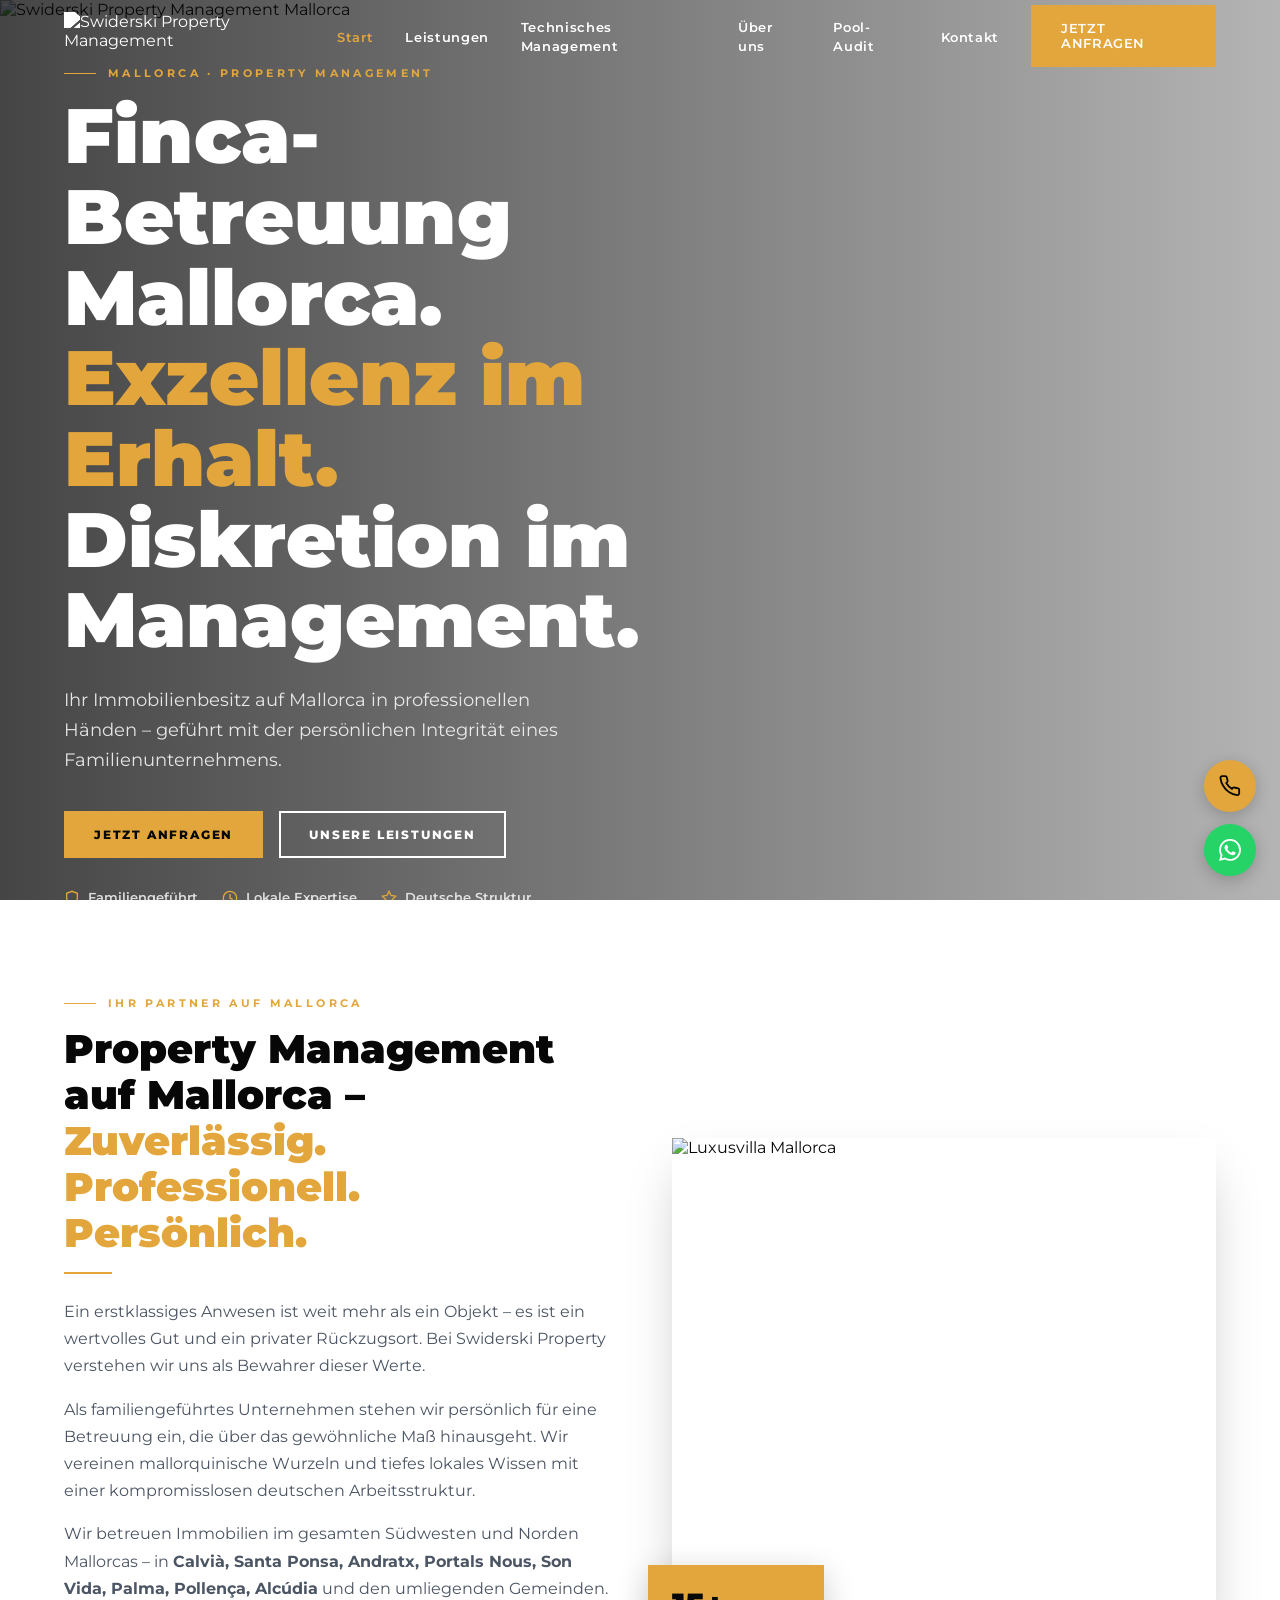
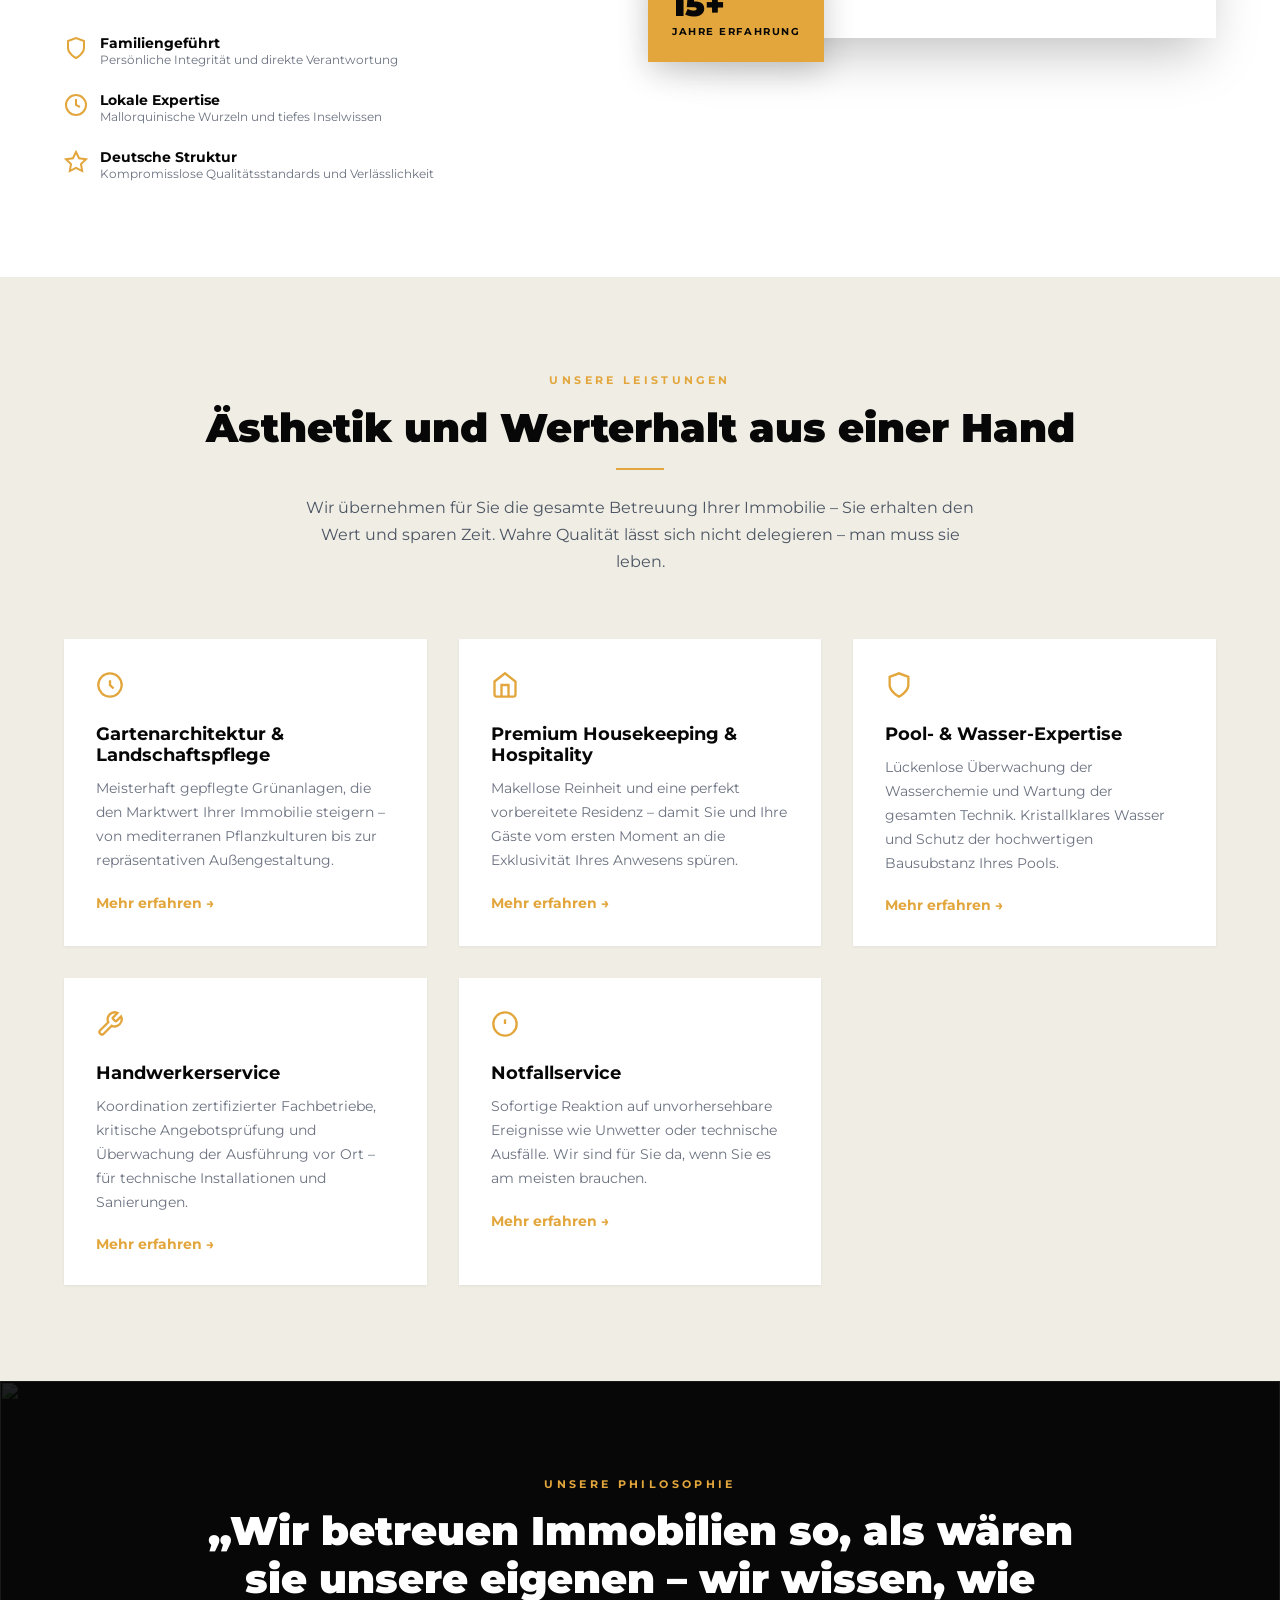
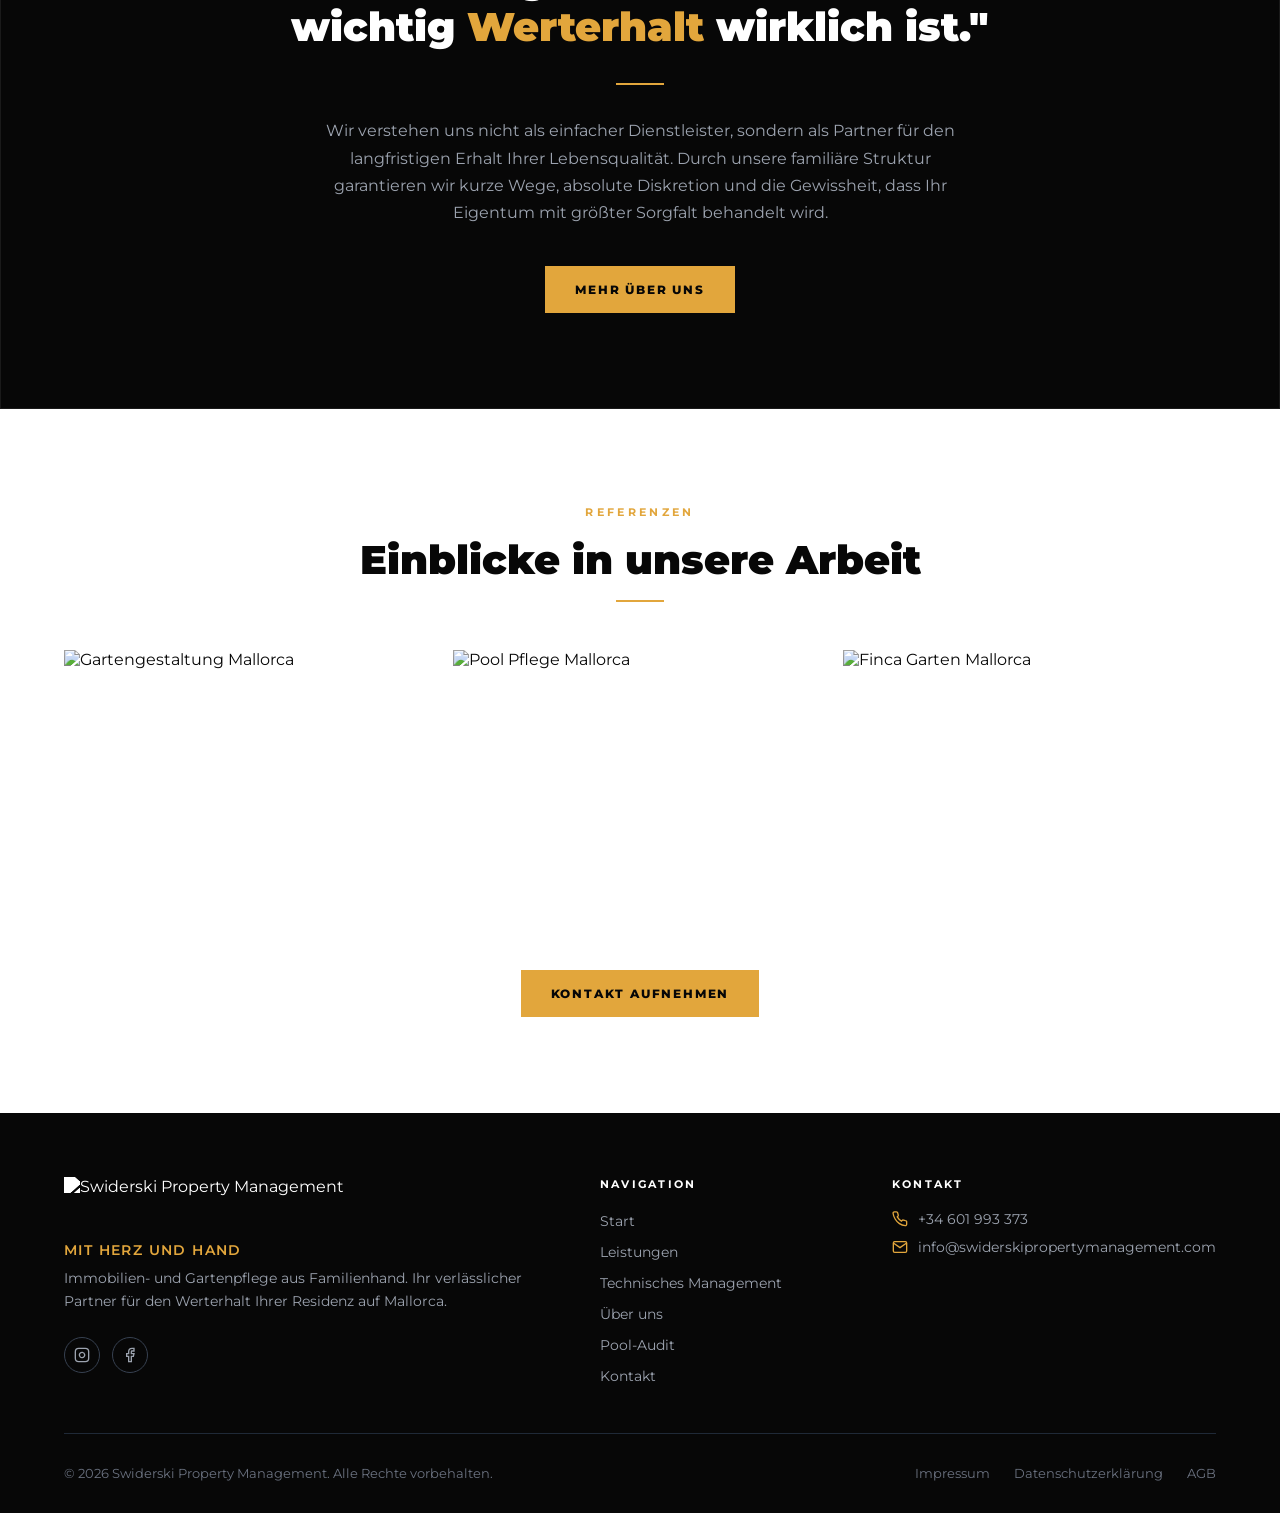
==== commit 1aa24754: "SEO: Schema.org, AGB-Seite, LLM.txt, Netlify Forms, sitemap aktualisiert, www-Redirect" ====
--- a/index.html
+++ b/index.html
@@ -15,6 +15,7 @@
   <link rel="stylesheet" href="css/style.css">
   <script async src="https://www.googletagmanager.com/gtag/js?id=G-KBL3WXLN86"></script>
   <script>window.dataLayer=window.dataLayer||[];function gtag(){dataLayer.push(arguments);}gtag('js',new Date());gtag('config','G-KBL3WXLN86');</script>
+  <script type="application/ld+json">{"@context":"https://schema.org","@type":"LocalBusiness","name":"Swiderski Property Management","url":"https://www.finca-betreuung-mallorca.com","telephone":"+34601993373","email":"info@swiderskipropertymanagement.com","address":{"@type":"PostalAddress","addressLocality":"Mallorca","addressRegion":"Islas Baleares","addressCountry":"ES"},"areaServed":["Calvià","Santa Ponsa","Andratx","Portals Nous","Son Vida","Palma","Pollença","Alcúdia"],"description":"Finca-Betreuung und Immobilienpflege auf Mallorca – Pool-Inspektion, Gartenpflege, Hausbetreuung, familiengeführt.","priceRange":"€€€","openingHours":"Mo-Fr 09:00-18:00"}</script>
 </head>
 <body>
   <nav id="main-nav" class="nav nav-transparent">
@@ -152,7 +153,7 @@
       </div>
       <div class="footer-bottom">
         <p>&copy; 2026 Swiderski Property Management. Alle Rechte vorbehalten.</p>
-        <div class="footer-bottom-links"><a href="./impressum/">Impressum</a><a href="./datenschutz/">Datenschutzerklärung</a></div>
+        <div class="footer-bottom-links"><a href="./impressum/">Impressum</a><a href="./datenschutz/">Datenschutzerklärung</a><a href="./agb/">AGB</a></div>
       </div>
     </div>
   </footer>
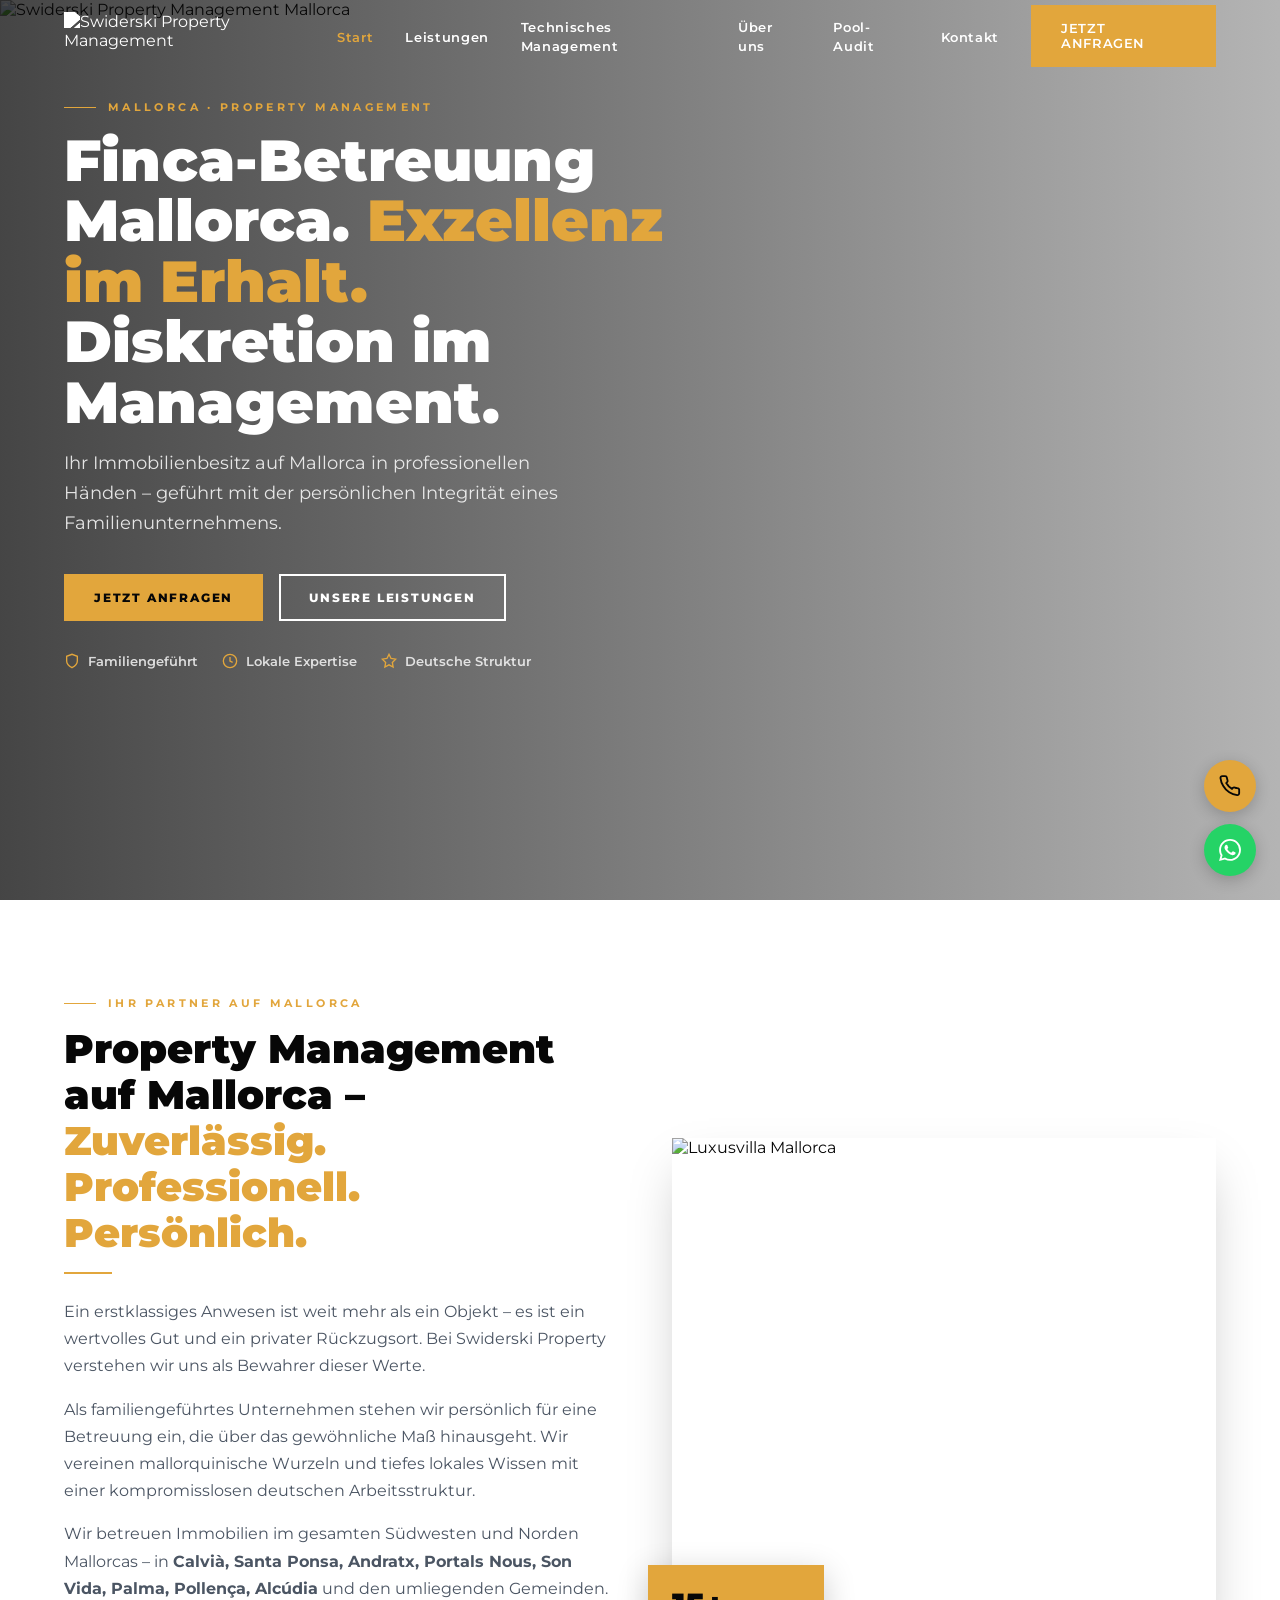
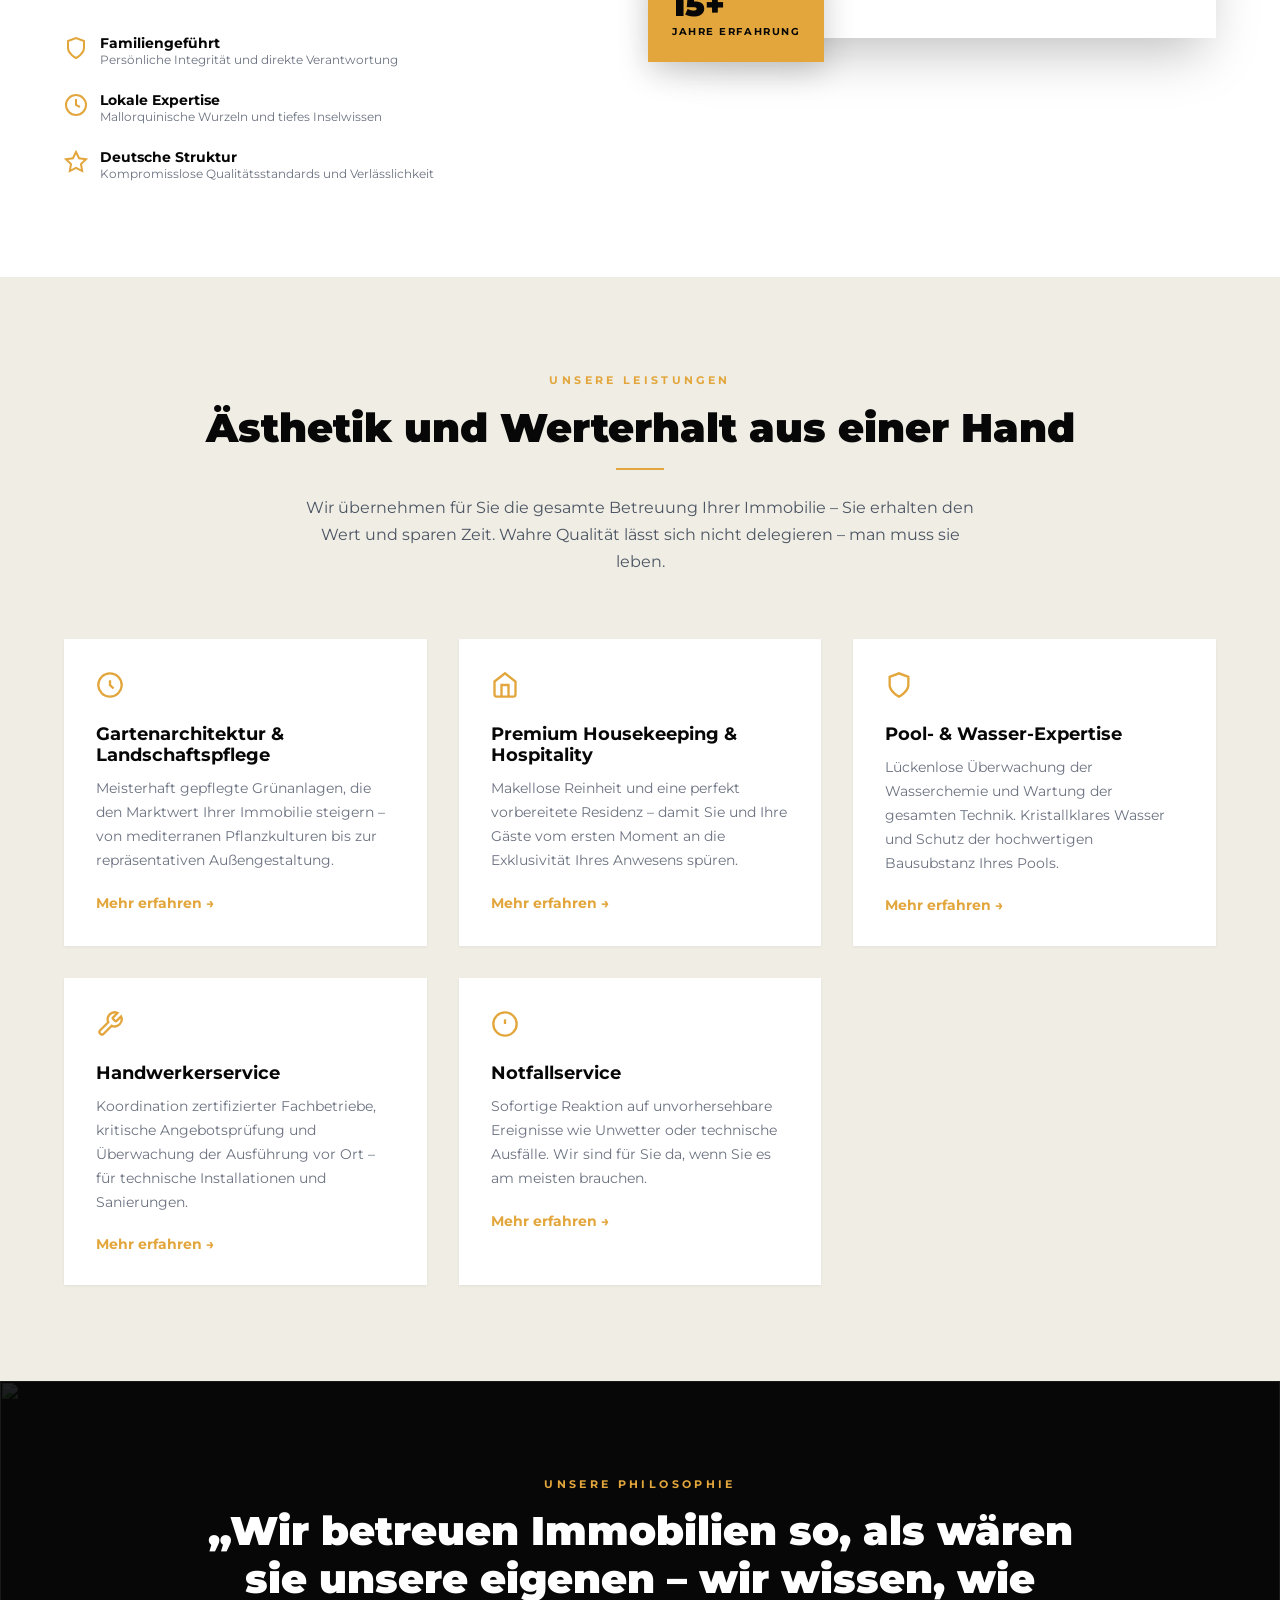
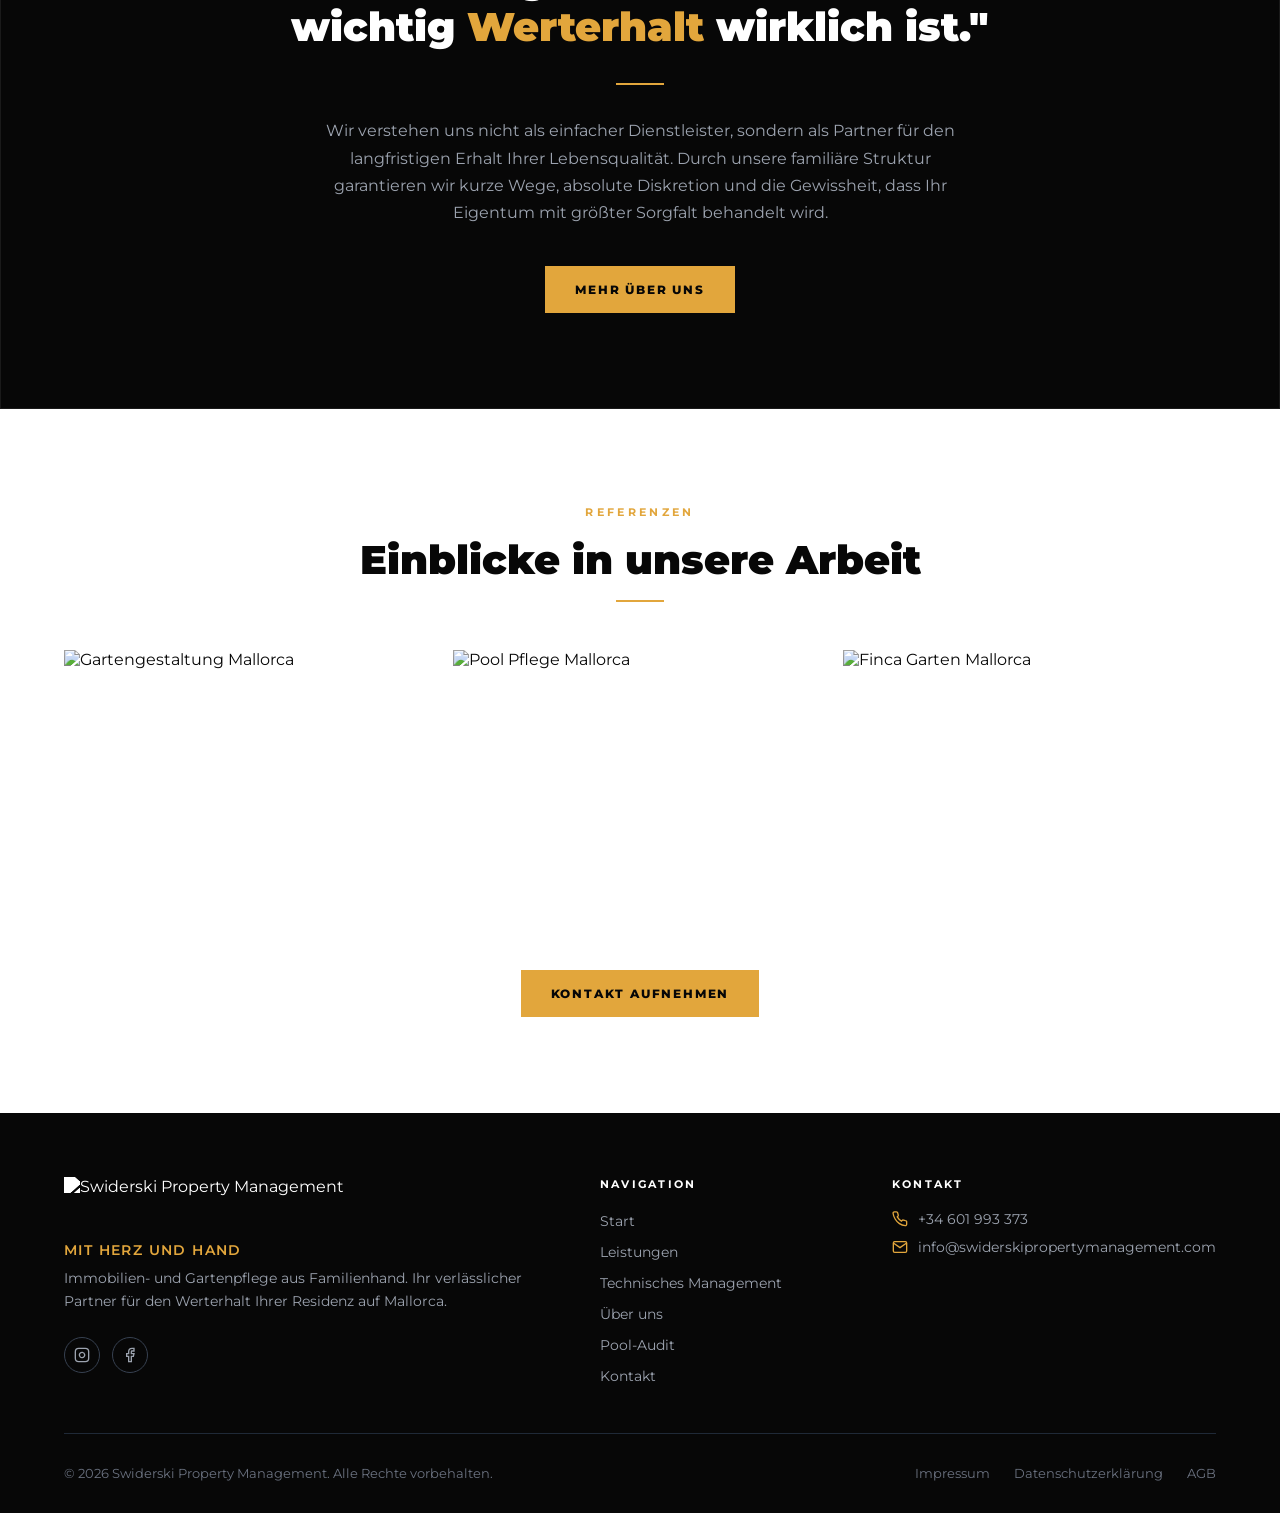
==== commit e4086ae2: "SEO/GEO vollständig: Twitter Cards, Geo-Tags, hreflang, Schema.org (BreadcrumbList, FAQ, Person, Ser" ====
--- a/index.html
+++ b/index.html
@@ -11,11 +11,85 @@
   <meta property="og:type" content="website">
   <meta property="og:url" content="https://finca-betreuung-mallorca.com/">
   <meta property="og:image" content="https://d2xsxph8kpxj0f.cloudfront.net/109596310/XtgL4MpxDXR7ioXn4BUX5T/villa_aerial_8b5bee56.jpg">
+  <meta property="og:image:alt" content="Finca-Betreuung Mallorca – Swiderski Property Management">
+  <meta property="og:image:width" content="1200">
+  <meta property="og:image:height" content="630">
+  <meta property="og:locale" content="de_DE">
+  <meta property="og:site_name" content="Swiderski Property Management">
+  <meta name="twitter:card" content="summary_large_image">
+  <meta name="twitter:title" content="Finca-Betreuung Mallorca – Swiderski Property Management">
+  <meta name="twitter:description" content="Ihr Immobilienbesitz auf Mallorca in professionellen Händen. Finca-Betreuung, Pool-Inspektion, Gartenpflege – familiengeführt, persönlich, zuverlässig.">
+  <meta name="twitter:image" content="https://d2xsxph8kpxj0f.cloudfront.net/109596310/XtgL4MpxDXR7ioXn4BUX5T/villa_aerial_8b5bee56.jpg">
+  <meta name="twitter:image:alt" content="Finca-Betreuung Mallorca – Swiderski Property Management">
+  <meta name="geo.region" content="ES-IB">
+  <meta name="geo.placename" content="Mallorca, Islas Baleares, Spanien">
+  <meta name="geo.position" content="39.6953;2.9831">
+  <meta name="ICBM" content="39.6953, 2.9831">
+  <link rel="alternate" hreflang="de" href="https://finca-betreuung-mallorca.com/">
+  <link rel="alternate" hreflang="de-ES" href="https://finca-betreuung-mallorca.com/">
+  <link rel="alternate" hreflang="x-default" href="https://finca-betreuung-mallorca.com/">
   <meta name="robots" content="index, follow">
   <link rel="stylesheet" href="css/style.css">
   <script async src="https://www.googletagmanager.com/gtag/js?id=G-KBL3WXLN86"></script>
   <script>window.dataLayer=window.dataLayer||[];function gtag(){dataLayer.push(arguments);}gtag('js',new Date());gtag('config','G-KBL3WXLN86');</script>
-  <script type="application/ld+json">{"@context":"https://schema.org","@type":"LocalBusiness","name":"Swiderski Property Management","url":"https://www.finca-betreuung-mallorca.com","telephone":"+34601993373","email":"info@swiderskipropertymanagement.com","address":{"@type":"PostalAddress","addressLocality":"Mallorca","addressRegion":"Islas Baleares","addressCountry":"ES"},"areaServed":["Calvià","Santa Ponsa","Andratx","Portals Nous","Son Vida","Palma","Pollença","Alcúdia"],"description":"Finca-Betreuung und Immobilienpflege auf Mallorca – Pool-Inspektion, Gartenpflege, Hausbetreuung, familiengeführt.","priceRange":"€€€","openingHours":"Mo-Fr 09:00-18:00"}</script>
+  <script type="application/ld+json">
+  {
+    "@context": "https://schema.org",
+    "@type": "LocalBusiness",
+    "name": "Swiderski Property Management",
+    "alternateName": "Finca-Betreuung Mallorca",
+    "url": "https://finca-betreuung-mallorca.com",
+    "logo": "https://d2xsxph8kpxj0f.cloudfront.net/109596310/XtgL4MpxDXR7ioXn4BUX5T/swiderski_logo_final_77d47087.png",
+    "image": "https://d2xsxph8kpxj0f.cloudfront.net/109596310/XtgL4MpxDXR7ioXn4BUX5T/villa_aerial_8b5bee56.jpg",
+    "telephone": "+34601993373",
+    "email": "info@swiderskipropertymanagement.com",
+    "address": {
+      "@type": "PostalAddress",
+      "streetAddress": "Cala San Miguel 36 PTA B5",
+      "postalCode": "07002",
+      "addressLocality": "Palma de Mallorca",
+      "addressRegion": "Islas Baleares",
+      "addressCountry": "ES"
+    },
+    "geo": {
+      "@type": "GeoCoordinates",
+      "latitude": 39.6953,
+      "longitude": 2.9831
+    },
+    "areaServed": [
+      {"@type": "City", "name": "Calvià"},
+      {"@type": "City", "name": "Santa Ponsa"},
+      {"@type": "City", "name": "Andratx"},
+      {"@type": "City", "name": "Portals Nous"},
+      {"@type": "City", "name": "Son Vida"},
+      {"@type": "City", "name": "Palma de Mallorca"},
+      {"@type": "City", "name": "Pollença"},
+      {"@type": "City", "name": "Alcúdia"}
+    ],
+    "description": "Finca-Betreuung und Immobilienpflege auf Mallorca – Pool-Inspektion, Gartenpflege, Hausbetreuung, familiengeführt.",
+    "priceRange": "€€€",
+    "openingHours": "Mo-Fr 09:00-18:00",
+    "openingHoursSpecification": {
+      "@type": "OpeningHoursSpecification",
+      "dayOfWeek": ["Monday","Tuesday","Wednesday","Thursday","Friday"],
+      "opens": "09:00",
+      "closes": "18:00"
+    },
+    "sameAs": [
+      "https://www.instagram.com/swiderskipropertymanagement"
+    ],
+    "founder": {
+      "@type": "Person",
+      "name": "Patrick Swiderski"
+    },
+    "foundingDate": "2018",
+    "knowsLanguage": ["de", "es", "en"],
+    "serviceArea": {
+      "@type": "Place",
+      "name": "Mallorca, Islas Baleares, Spanien"
+    }
+  }
+  </script>
 </head>
 <body>
   <nav id="main-nav" class="nav nav-transparent">
--- a/css/style.css
+++ b/css/style.css
@@ -55,12 +55,12 @@
 @media (max-width: 768px) { .nav-links { display: none; } .nav-hamburger { display: flex; } }
 
 /* HERO FULL */
-.hero-full { position: relative; height: 100vh; min-height: 600px; display: flex; align-items: center; overflow: hidden; }
+.hero-full { position: relative; height: 100vh; min-height: 600px; display: flex; align-items: flex-start; overflow: hidden; }
 .hero-full .hero-bg { position: absolute; inset: 0; }
 .hero-full .hero-bg img { width: 100%; height: 100%; object-fit: cover; }
 .hero-full .hero-overlay { position: absolute; inset: 0; background: linear-gradient(to right, rgba(7,7,7,0.75) 0%, rgba(7,7,7,0.3) 100%); }
-.hero-full .hero-content { position: relative; z-index: 1; padding-top: 72px; }
-.hero-full h1 { font-size: clamp(2.5rem, 6vw, 5rem); font-weight: 900; color: #fff; line-height: 1.05; margin-bottom: 24px; }
+.hero-full .hero-content { position: relative; z-index: 1; padding-top: 100px; padding-bottom: 60px; display: flex; align-items: flex-start; height: 100%; }
+.hero-full h1 { font-size: clamp(2rem, 4.5vw, 3.8rem); font-weight: 900; color: #fff; line-height: 1.05; margin-bottom: 16px; }
 .hero-full .hero-sub { color: rgba(255,255,255,0.85); font-size: 1.1rem; max-width: 520px; line-height: 1.7; margin-bottom: 36px; }
 .hero-buttons { display: flex; gap: 16px; flex-wrap: wrap; }
 .hero-badges { display: flex; gap: 24px; flex-wrap: wrap; margin-top: 32px; }
@@ -68,10 +68,17 @@
 
 /* HERO SUB-PAGE */
 .hero-sub-page { position: relative; height: 60vh; min-height: 400px; display: flex; align-items: center; overflow: hidden; }
+.page-hero { position: relative; min-height: 60vh; display: flex; align-items: flex-start; overflow: hidden; }
+.page-hero-bg { position: absolute; inset: 0; }
+.page-hero-bg img { width: 100%; height: 100%; object-fit: cover; }
+.page-hero-overlay { position: absolute; inset: 0; background: rgba(0,0,0,0.65); }
+.page-hero-content { position: relative; z-index: 1; padding-top: 160px; padding-bottom: 60px; }
+.page-hero h1 { font-size: clamp(2rem, 5vw, 4rem); font-weight: 900; color: #fff; line-height: 1.05; margin-bottom: 16px; }
+.page-hero .hero-sub { color: rgba(255,255,255,0.8); font-size: 1.1rem; max-width: 520px; }
 .hero-sub-page .hero-bg { position: absolute; inset: 0; }
 .hero-sub-page .hero-bg img { width: 100%; height: 100%; object-fit: cover; }
 .hero-sub-page .hero-overlay { position: absolute; inset: 0; background: rgba(0,0,0,0.65); }
-.hero-sub-page .hero-content { position: relative; z-index: 1; padding-top: 72px; }
+.hero-sub-page .hero-content { position: relative; z-index: 1; padding-top: 160px; }
 .hero-sub-page h1 { font-size: clamp(2rem, 5vw, 4rem); font-weight: 900; color: #fff; line-height: 1.05; margin-bottom: 16px; }
 .hero-sub-page .hero-sub { color: rgba(255,255,255,0.8); font-size: 1.1rem; max-width: 520px; }
 
